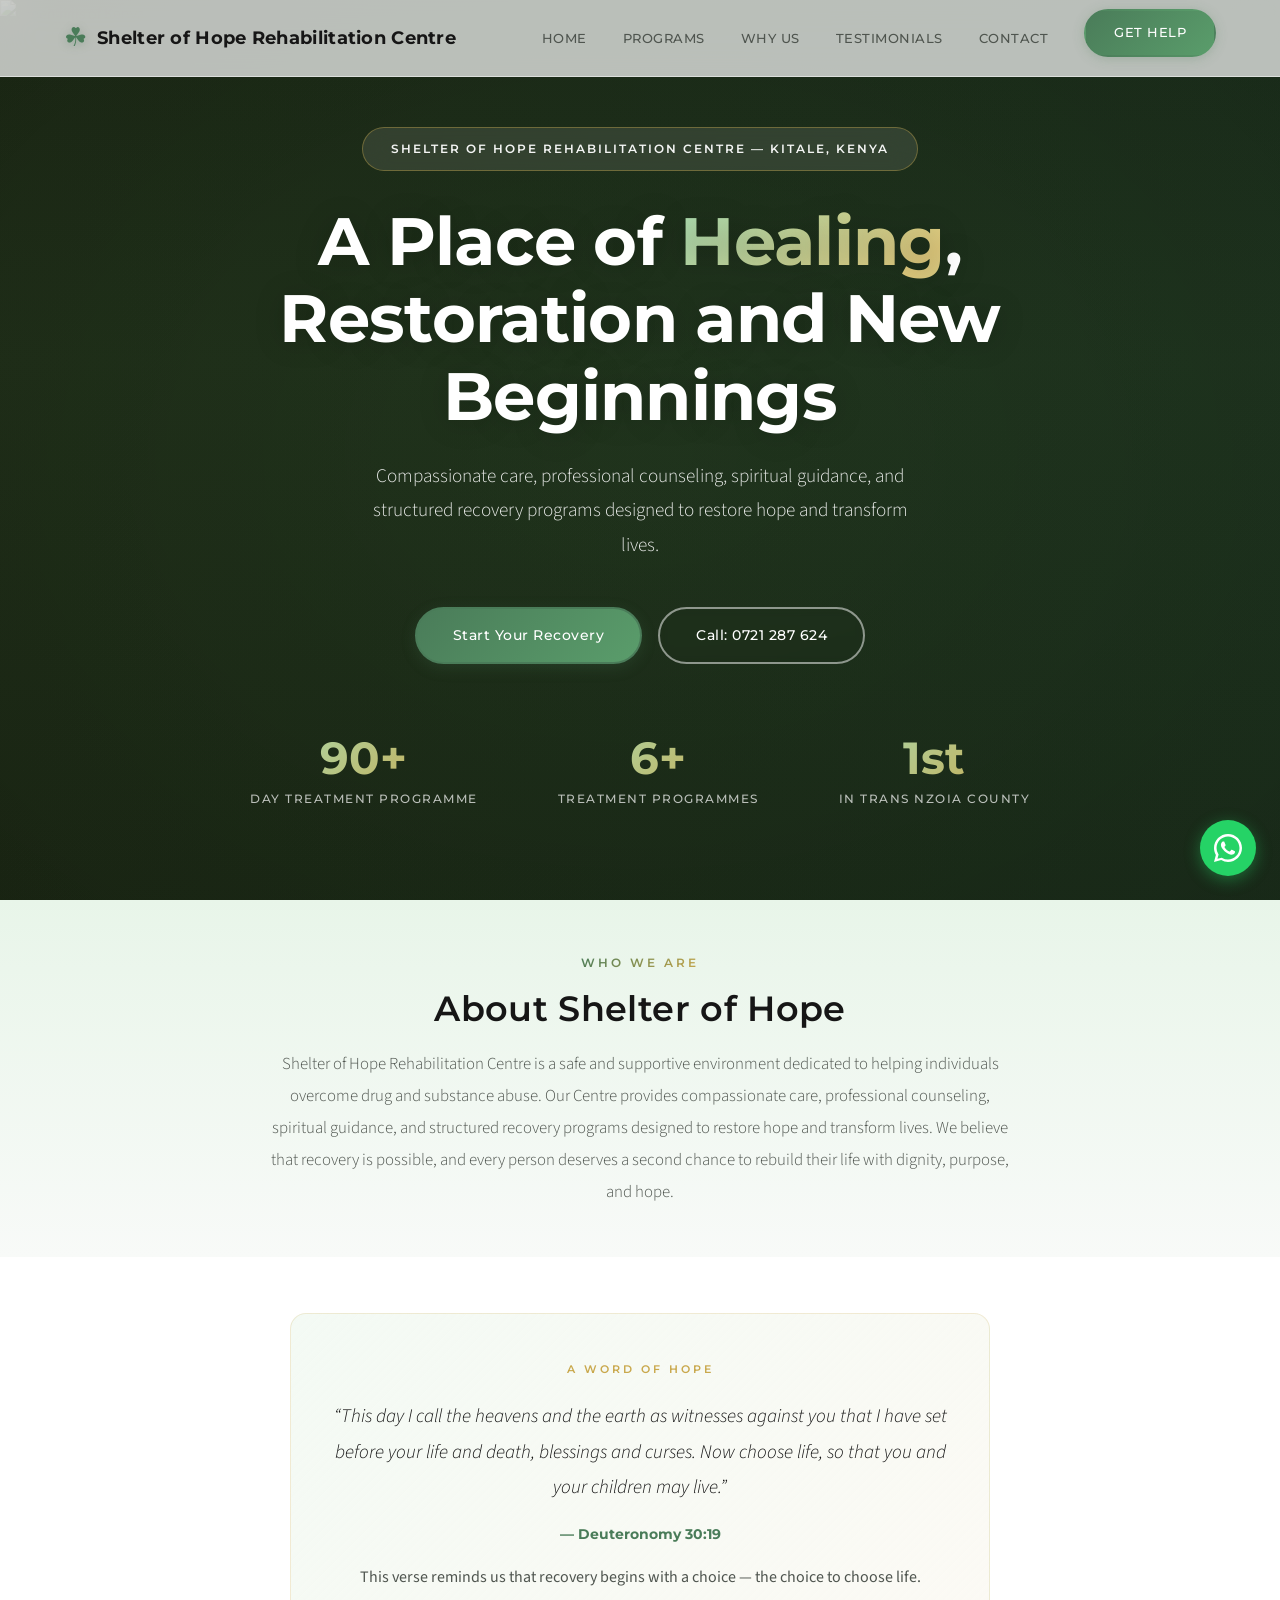
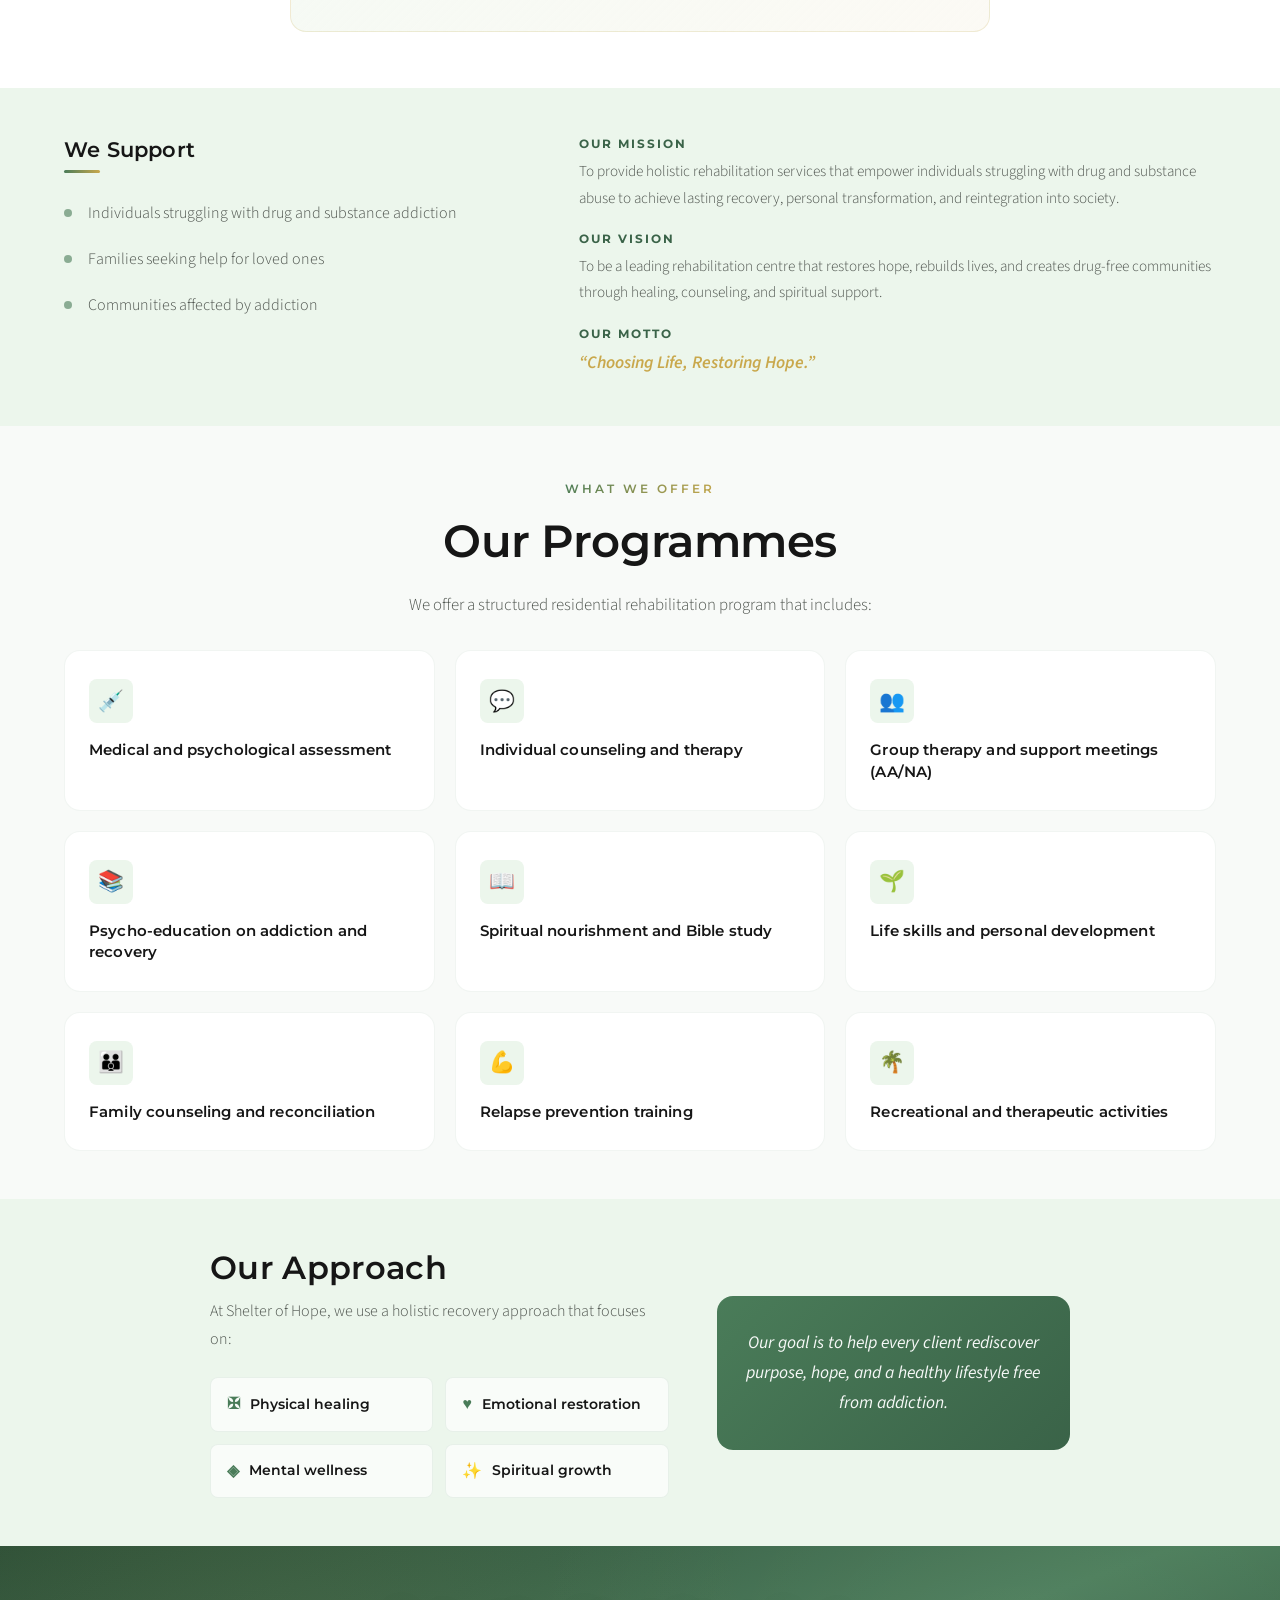
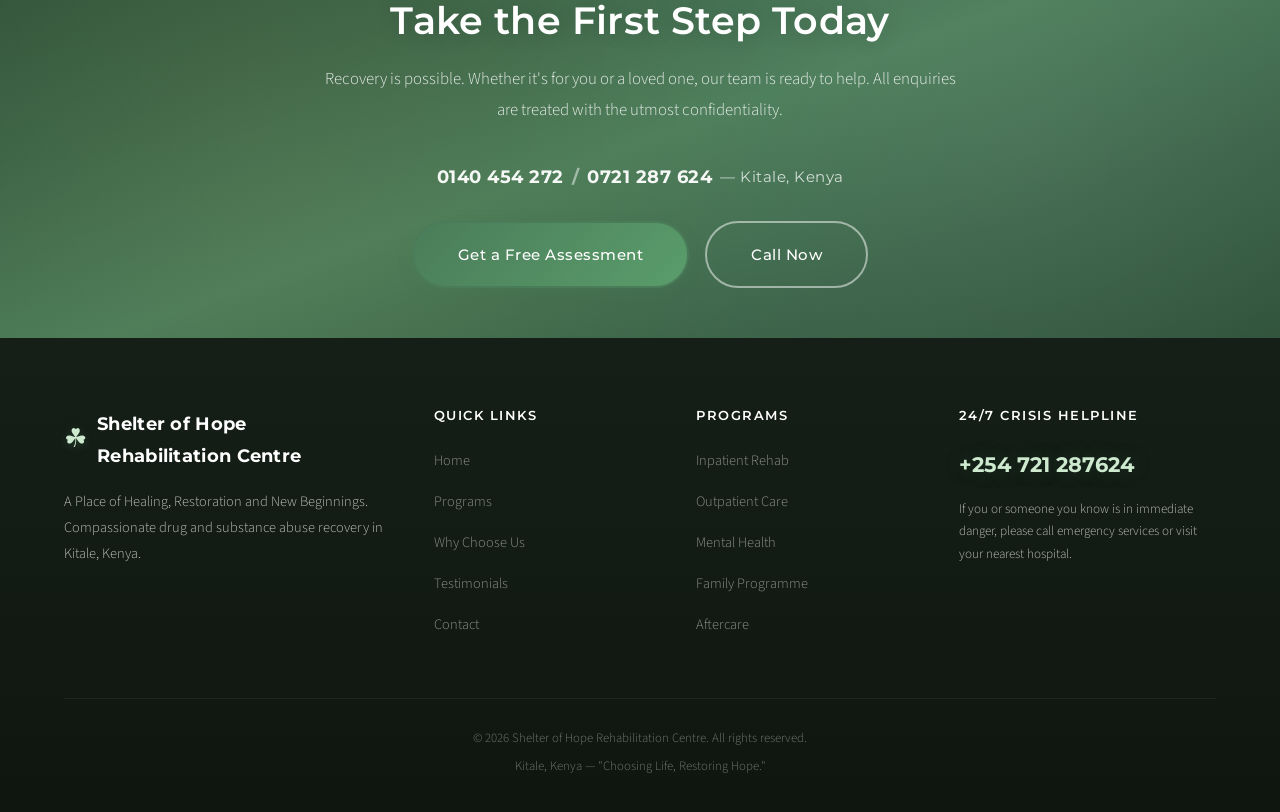
==== index.html @ 7c1eaf36 "Bump asset version to v11" ====
<!DOCTYPE html>
<html lang="en">
<head>
  <meta charset="UTF-8">
  <meta name="viewport" content="width=device-width, initial-scale=1.0">
  <meta http-equiv="Cache-Control" content="no-cache, no-store, must-revalidate">
  <meta http-equiv="Pragma" content="no-cache">
  <meta http-equiv="Expires" content="0">
  <title>Shelter of Hope Rehabilitation Centre | Recovery & Healing in Kenya</title>
  <meta name="description" content="Shelter of Hope Rehabilitation Centre in Kitale, Kenya — A Place of Healing, Restoration and New Beginnings. Compassionate drug and substance abuse recovery.">
  <link rel="preconnect" href="https://fonts.googleapis.com">
  <link rel="preconnect" href="https://fonts.gstatic.com" crossorigin>
  <link href="https://fonts.googleapis.com/css2?family=Montserrat:wght@400;500;600;700&family=Source+Sans+3:wght@300;400;500;600&display=swap" rel="stylesheet">
  <link rel="stylesheet" href="css/style.css?v=11">
</head>
<body>
  <div class="page-transition" id="pageTransition"></div>

  <!-- Navigation -->
  <nav class="navbar" id="navbar">
    <div class="container nav-container">
      <a href="index.html" class="logo">
        <span class="logo-icon">&#9752;</span>
        <span class="logo-text">Shelter of Hope Rehabilitation Centre</span>
      </a>
      <button class="nav-toggle" id="navToggle" aria-label="Toggle navigation">
        <span></span><span></span><span></span>
      </button>
      <ul class="nav-links" id="navLinks">
        <li><a href="index.html" class="active-link">Home</a></li>
        <li><a href="programs.html">Programs</a></li>
        <li><a href="why-us.html">Why Us</a></li>
        <li><a href="testimonials.html">Testimonials</a></li>
        <li><a href="contact.html">Contact</a></li>
        <li><a href="contact.html" class="btn btn-nav">Get Help</a></li>
      </ul>
    </div>
  </nav>

  <!-- Hero Section -->
  <header class="hero" id="home">
    <div class="hero-bg">
      <img src="https://images.unsplash.com/photo-1535756736290-ec9480a7eaf0?w=1920&q=80&auto=format" alt="Green hills of Kenya" class="hero-bg-img">
    </div>
    <div class="hero-overlay"></div>
    <div class="container hero-content">
      <p class="hero-badge">Shelter of Hope Rehabilitation Centre &mdash; Kitale, Kenya</p>
      <h1>A Place of <span class="highlight">Healing</span>, Restoration and New Beginnings</h1>
      <p class="hero-subtitle">Compassionate care, professional counseling, spiritual guidance, and structured recovery programs designed to restore hope and transform lives.</p>
      <div class="hero-buttons">
        <a href="contact.html" class="btn btn-primary">Start Your Recovery</a>
        <a href="tel:+254721287624" class="btn btn-outline">Call: 0721 287 624</a>
      </div>
      <div class="hero-stats">
        <div class="stat">
          <span class="stat-number">90+</span>
          <span class="stat-label">Day Treatment Programme</span>
        </div>
        <div class="stat">
          <span class="stat-number">6+</span>
          <span class="stat-label">Treatment Programmes</span>
        </div>
        <div class="stat">
          <span class="stat-number">1st</span>
          <span class="stat-label">In Trans Nzoia County</span>
        </div>
      </div>
    </div>
  </header>

  <!-- About Section -->
  <section class="section about-section" id="about">
    <div class="container">
      <span class="section-tag">Who We Are</span>
      <h2>About Shelter of Hope</h2>
      <p class="about-text">Shelter of Hope Rehabilitation Centre is a safe and supportive environment dedicated to helping individuals overcome drug and substance abuse. Our Centre provides compassionate care, professional counseling, spiritual guidance, and structured recovery programs designed to restore hope and transform lives. We believe that recovery is possible, and every person deserves a second chance to rebuild their life with dignity, purpose, and hope.</p>
    </div>
  </section>

  <!-- Word of Hope -->
  <section class="section verse-section">
    <div class="container">
      <div class="verse-block">
        <span class="verse-label">A Word of Hope</span>
        <blockquote class="verse-quote">
          &ldquo;This day I call the heavens and the earth as witnesses against you that I have set before your life and death, blessings and curses. Now choose life, so that you and your children may live.&rdquo;
        </blockquote>
        <cite class="verse-cite">&mdash; Deuteronomy 30:19</cite>
        <p class="verse-reflection">This verse reminds us that recovery begins with a choice &mdash; the choice to choose life.</p>
      </div>
    </div>
  </section>

  <!-- We Support + Mission/Vision/Motto -->
  <section class="section values-section">
    <div class="container">
      <div class="values-grid">
        <!-- We Support -->
        <div class="values-col">
          <h3 class="values-heading">We Support</h3>
          <ul class="support-list">
            <li>Individuals struggling with drug and substance addiction</li>
            <li>Families seeking help for loved ones</li>
            <li>Communities affected by addiction</li>
          </ul>
        </div>
        <!-- Mission / Vision / Motto -->
        <div class="values-col">
          <div class="mvm-item">
            <h4 class="mvm-label">Our Mission</h4>
            <p>To provide holistic rehabilitation services that empower individuals struggling with drug and substance abuse to achieve lasting recovery, personal transformation, and reintegration into society.</p>
          </div>
          <div class="mvm-item">
            <h4 class="mvm-label">Our Vision</h4>
            <p>To be a leading rehabilitation centre that restores hope, rebuilds lives, and creates drug-free communities through healing, counseling, and spiritual support.</p>
          </div>
          <div class="mvm-item mvm-motto">
            <h4 class="mvm-label">Our Motto</h4>
            <p>&ldquo;Choosing Life, Restoring Hope.&rdquo;</p>
          </div>
        </div>
      </div>
    </div>
  </section>

  <!-- Our Programmes -->
  <section class="section programmes-section">
    <div class="container">
      <div class="section-header">
        <span class="section-tag">What We Offer</span>
        <h2>Our Programmes</h2>
        <p class="section-intro">We offer a structured residential rehabilitation program that includes:</p>
      </div>
      <div class="prog-grid">
        <div class="prog-card">
          <div class="prog-icon">&#128137;</div>
          <h3>Medical and psychological assessment</h3>
        </div>
        <div class="prog-card">
          <div class="prog-icon">&#128172;</div>
          <h3>Individual counseling and therapy</h3>
        </div>
        <div class="prog-card">
          <div class="prog-icon">&#128101;</div>
          <h3>Group therapy and support meetings (AA/NA)</h3>
        </div>
        <div class="prog-card">
          <div class="prog-icon">&#128218;</div>
          <h3>Psycho-education on addiction and recovery</h3>
        </div>
        <div class="prog-card">
          <div class="prog-icon">&#128214;</div>
          <h3>Spiritual nourishment and Bible study</h3>
        </div>
        <div class="prog-card">
          <div class="prog-icon">&#127793;</div>
          <h3>Life skills and personal development</h3>
        </div>
        <div class="prog-card">
          <div class="prog-icon">&#128106;</div>
          <h3>Family counseling and reconciliation</h3>
        </div>
        <div class="prog-card">
          <div class="prog-icon">&#128170;</div>
          <h3>Relapse prevention training</h3>
        </div>
        <div class="prog-card">
          <div class="prog-icon">&#127796;</div>
          <h3>Recreational and therapeutic activities</h3>
        </div>
      </div>
    </div>
  </section>

  <!-- Our Approach -->
  <section class="section approach-section">
    <div class="container">
      <div class="approach-inner">
        <div class="approach-text">
          <h2>Our Approach</h2>
          <p class="approach-intro">At Shelter of Hope, we use a holistic recovery approach that focuses on:</p>
          <div class="approach-pillars">
            <div class="pillar"><span class="pillar-icon">&#10016;</span> Physical healing</div>
            <div class="pillar"><span class="pillar-icon">&#9829;</span> Emotional restoration</div>
            <div class="pillar"><span class="pillar-icon">&#9672;</span> Mental wellness</div>
            <div class="pillar"><span class="pillar-icon">&#10024;</span> Spiritual growth</div>
          </div>
        </div>
        <div class="approach-goal">
          <p>Our goal is to help every client rediscover purpose, hope, and a healthy lifestyle free from addiction.</p>
        </div>
      </div>
    </div>
  </section>

  <!-- CTA / Contact Section -->
  <section class="section cta-section">
    <div class="container">
      <div class="cta-content">
        <h2>Take the First Step Today</h2>
        <p>Recovery is possible. Whether it's for you or a loved one, our team is ready to help. All enquiries are treated with the utmost confidentiality.</p>
        <div class="cta-contact-line">
          <span>0140 454 272</span>
          <span class="cta-divider">/</span>
          <span>0721 287 624</span>
          <span class="cta-location">&mdash; Kitale, Kenya</span>
        </div>
        <div class="cta-buttons">
          <a href="contact.html" class="btn btn-primary btn-lg">Get a Free Assessment</a>
          <a href="tel:+254721287624" class="btn btn-outline btn-lg">Call Now</a>
        </div>
      </div>
    </div>
  </section>

  <!-- Footer -->
  <footer class="footer">
    <div class="container">
      <div class="footer-grid">
        <div class="footer-about">
          <a href="index.html" class="logo">
            <span class="logo-icon">&#9752;</span>
            <span class="logo-text">Shelter of Hope Rehabilitation Centre</span>
          </a>
          <p>A Place of Healing, Restoration and New Beginnings. Compassionate drug and substance abuse recovery in Kitale, Kenya.</p>
        </div>
        <div class="footer-links">
          <h4>Quick Links</h4>
          <ul>
            <li><a href="index.html">Home</a></li>
            <li><a href="programs.html">Programs</a></li>
            <li><a href="why-us.html">Why Choose Us</a></li>
            <li><a href="testimonials.html">Testimonials</a></li>
            <li><a href="contact.html">Contact</a></li>
          </ul>
        </div>
        <div class="footer-links">
          <h4>Programs</h4>
          <ul>
            <li><a href="programs.html">Inpatient Rehab</a></li>
            <li><a href="programs.html">Outpatient Care</a></li>
            <li><a href="programs.html">Mental Health</a></li>
            <li><a href="programs.html">Family Programme</a></li>
            <li><a href="programs.html">Aftercare</a></li>
          </ul>
        </div>
        <div class="footer-emergency">
          <h4>24/7 Crisis Helpline</h4>
          <a href="tel:+254721287624" class="emergency-number">+254 721 287624</a>
          <p>If you or someone you know is in immediate danger, please call emergency services or visit your nearest hospital.</p>
        </div>
      </div>
      <div class="footer-bottom">
        <p>&copy; 2026 Shelter of Hope Rehabilitation Centre. All rights reserved.</p>
        <p>Kitale, Kenya &mdash; "Choosing Life, Restoring Hope."</p>
      </div>
    </div>
  </footer>

  <!-- WhatsApp Float Button -->
  <a href="https://wa.me/254721287624?text=Hello%2C%20I%27d%20like%20to%20enquire%20about%20Shelter%20of%20Hope%20Rehabilitation%20Centre." class="whatsapp-float" target="_blank" rel="noopener noreferrer" aria-label="Chat on WhatsApp">
    <svg xmlns="http://www.w3.org/2000/svg" viewBox="0 0 32 32"><path d="M16.004 0C7.164 0 .004 7.16.004 16c0 2.822.736 5.563 2.137 7.988L.012 32l8.224-2.156A15.922 15.922 0 0 0 16.004 32C24.844 32 32 24.84 32 16S24.844 0 16.004 0zm0 29.116a13.06 13.06 0 0 1-6.652-1.82l-.476-.284-4.94 1.296 1.32-4.82-.312-.496A13.04 13.04 0 0 1 2.89 16c0-7.232 5.884-13.116 13.116-13.116S29.12 8.768 29.12 16s-5.884 13.116-13.116 13.116zm7.192-9.82c-.396-.2-2.34-1.156-2.704-1.288-.364-.132-.628-.2-.892.2s-1.024 1.288-1.256 1.552c-.232.264-.46.296-.856.1-.396-.2-1.672-.616-3.184-1.964-1.176-1.048-1.972-2.344-2.2-2.74-.232-.396-.024-.608.172-.808.18-.18.396-.464.596-.696.2-.232.264-.396.396-.66.132-.264.068-.496-.032-.696-.1-.2-.892-2.148-1.22-2.94-.324-.776-.648-.672-.892-.684l-.76-.012c-.264 0-.692.1-1.056.496-.364.396-1.388 1.356-1.388 3.304s1.42 3.832 1.62 4.096c.2.264 2.796 4.268 6.776 5.984.948.408 1.688.652 2.264.836.952.3 1.816.26 2.5.156.764-.112 2.34-.956 2.672-1.88.332-.924.332-1.716.232-1.88-.1-.164-.364-.264-.76-.46z"/></svg>
  </a>

  <!-- Mobile Bottom Nav -->
  <nav class="mobile-bottom-nav" id="mobileNav">
    <a href="index.html" class="mobile-nav-item active">
      <span class="mobile-nav-icon">&#9752;</span>
      <span class="mobile-nav-label">Home</span>
    </a>
    <a href="programs.html" class="mobile-nav-item">
      <span class="mobile-nav-icon">&#9874;</span>
      <span class="mobile-nav-label">Programs</span>
    </a>
    <a href="why-us.html" class="mobile-nav-item">
      <span class="mobile-nav-icon">&#10003;</span>
      <span class="mobile-nav-label">Why Us</span>
    </a>
    <a href="testimonials.html" class="mobile-nav-item">
      <span class="mobile-nav-icon">&#10077;</span>
      <span class="mobile-nav-label">Reviews</span>
    </a>
    <a href="contact.html" class="mobile-nav-item">
      <span class="mobile-nav-icon">&#9993;</span>
      <span class="mobile-nav-label">Contact</span>
    </a>
  </nav>

  <script src="js/main.js?v=11"></script>
  <script>
    if ('serviceWorker' in navigator) {
      navigator.serviceWorker.getRegistrations().then(function(regs) {
        regs.forEach(function(r) { r.unregister(); });
      });
    }
  </script>
</body>
</html>
---- css/style.css ----
/* ===== CSS Variables ===== */
:root {
  --primary: #4a7c59;
  --primary-dark: #3a6348;
  --primary-light: #e8f5e9;
  --primary-muted: #cdeacf;
  --accent: #6a7a6c;
  --gold: #c9a84c;
  --gold-light: #e2cc7e;
  --text: #161616;
  --text-secondary: #4f554f;
  --text-muted: #6a7a6c;
  --bg: #ffffff;
  --bg-sage: #ecf6ec;
  --bg-cream: #f8faf8;
  --white: #ffffff;
  --shadow: 0 4px 24px rgba(0, 0, 0, 0.06);
  --shadow-hover: 0 12px 40px rgba(74, 124, 89, 0.18);
  --shadow-glow: 0 0 30px rgba(74, 124, 89, 0.25);
  --radius: 16px;
  --radius-sm: 8px;
  --radius-pill: 50px;
  --transition: 0.3s ease;
  --glass-bg: rgba(255, 255, 255, 0.6);
  --glass-border: rgba(255, 255, 255, 0.35);
  --glass-bg-dark: rgba(255, 255, 255, 0.08);
  --glass-border-dark: rgba(255, 255, 255, 0.15);
}

/* ===== Reset & Base ===== */
*,
*::before,
*::after {
  margin: 0;
  padding: 0;
  box-sizing: border-box;
}

html {
  scroll-behavior: smooth;
  scroll-padding-top: 80px;
}

body {
  font-family: 'Source Sans 3', 'Source Sans Pro', -apple-system, BlinkMacSystemFont, sans-serif;
  font-size: 16px;
  line-height: 1.8;
  color: var(--text);
  background-color: var(--bg);
  -webkit-font-smoothing: antialiased;
  font-weight: 300;
}

h1, h2, h3, h4, h5, h6 {
  font-family: 'Montserrat', sans-serif;
  line-height: 1.3;
  color: var(--text);
  font-weight: 600;
  letter-spacing: 0.01em;
}

a {
  color: var(--primary);
  text-decoration: none;
  transition: color var(--transition);
}

a:hover {
  color: var(--primary-dark);
}

img {
  max-width: 100%;
  display: block;
}

ul {
  list-style: none;
}

.container {
  max-width: 1200px;
  margin: 0 auto;
  padding: 0 24px;
}

/* ===== Keyframes ===== */
@keyframes heroGradientShift {
  0% { background-position: 0% 50%; }
  50% { background-position: 100% 50%; }
  100% { background-position: 0% 50%; }
}

@keyframes badgeGlow {
  0%, 100% { box-shadow: 0 0 15px rgba(201, 168, 76, 0.2), 0 0 30px rgba(74, 124, 89, 0.1); }
  50% { box-shadow: 0 0 25px rgba(201, 168, 76, 0.4), 0 0 50px rgba(74, 124, 89, 0.2); }
}

@keyframes shimmer {
  0% { background-position: -200% center; }
  100% { background-position: 200% center; }
}

@keyframes gradientText {
  0% { background-position: 0% 50%; }
  50% { background-position: 100% 50%; }
  100% { background-position: 0% 50%; }
}

@keyframes ctaShimmer {
  0% { left: -100%; }
  50%, 100% { left: 100%; }
}

/* ===== Buttons ===== */
.btn {
  display: inline-block;
  padding: 14px 36px;
  border-radius: var(--radius-pill);
  font-family: 'Montserrat', sans-serif;
  font-size: 0.9rem;
  font-weight: 500;
  cursor: pointer;
  transition: all 0.4s cubic-bezier(0.25, 0.46, 0.45, 0.94);
  border: 2px solid transparent;
  text-align: center;
  letter-spacing: 0.5px;
  position: relative;
  overflow: hidden;
}

.btn-primary {
  background: linear-gradient(135deg, var(--primary), #5a9d6b);
  color: var(--white);
  border-color: var(--primary);
  box-shadow: 0 4px 15px rgba(74, 124, 89, 0.2);
}

.btn-primary:hover {
  background: linear-gradient(135deg, var(--primary-dark), var(--primary));
  border-color: var(--primary-dark);
  color: var(--white);
  transform: translateY(-3px);
  box-shadow: 0 8px 30px rgba(74, 124, 89, 0.4), 0 0 20px rgba(74, 124, 89, 0.2);
}

.btn-soft {
  background: rgba(205, 234, 207, 0.6);
  color: var(--primary-dark);
  border-color: rgba(205, 234, 207, 0.8);
  backdrop-filter: blur(8px);
}

.btn-soft:hover {
  background: linear-gradient(135deg, var(--primary), #5a9d6b);
  color: var(--white);
  border-color: var(--primary);
  transform: translateY(-3px);
  box-shadow: 0 8px 30px rgba(74, 124, 89, 0.3);
}

.btn-outline {
  background: transparent;
  color: var(--white);
  border-color: rgba(255, 255, 255, 0.5);
  backdrop-filter: blur(4px);
}

.btn-outline:hover {
  background: var(--white);
  color: var(--primary);
  border-color: var(--white);
  transform: translateY(-3px);
  box-shadow: 0 8px 30px rgba(255, 255, 255, 0.2);
}

.btn-outline-dark {
  background: transparent;
  color: var(--primary);
  border-color: var(--primary);
}

.btn-outline-dark:hover {
  background: linear-gradient(135deg, var(--primary), #5a9d6b);
  color: var(--white);
  transform: translateY(-3px);
  box-shadow: 0 8px 30px rgba(74, 124, 89, 0.3);
}

.btn-lg {
  padding: 18px 44px;
  font-size: 0.95rem;
}

.btn-block {
  display: block;
  width: 100%;
}

.btn-nav {
  padding: 10px 28px;
  background: linear-gradient(135deg, var(--primary), #5a9d6b);
  color: var(--white) !important;
  border-radius: var(--radius-pill);
  box-shadow: 0 2px 12px rgba(74, 124, 89, 0.25);
}

.btn-nav:hover {
  background: linear-gradient(135deg, var(--primary-dark), var(--primary));
  color: var(--white) !important;
  transform: translateY(-2px);
  box-shadow: 0 6px 20px rgba(74, 124, 89, 0.35);
}

.btn-install {
  padding: 10px 28px;
  background: linear-gradient(135deg, var(--gold, #c9a84c), #d4b85c);
  color: var(--white) !important;
  border-radius: var(--radius-pill);
  box-shadow: 0 2px 12px rgba(201, 168, 76, 0.3);
  font-weight: 600;
  font-size: 0.85rem;
  cursor: pointer;
}

.btn-install:hover {
  background: linear-gradient(135deg, #d4b85c, var(--gold, #c9a84c));
  color: var(--white) !important;
  transform: translateY(-2px);
  box-shadow: 0 4px 16px rgba(201, 168, 76, 0.4);
}

/* ===== Navigation ===== */
.navbar {
  position: fixed;
  top: 0;
  left: 0;
  right: 0;
  z-index: 1000;
  background: rgba(255, 255, 255, 0.7);
  backdrop-filter: blur(20px);
  -webkit-backdrop-filter: blur(20px);
  border-bottom: 1px solid rgba(255, 255, 255, 0.5);
  transition: all var(--transition);
}

.navbar.scrolled {
  background: rgba(255, 255, 255, 0.85);
  box-shadow: 0 4px 30px rgba(0, 0, 0, 0.08);
  border-bottom: 1px solid rgba(74, 124, 89, 0.1);
}

.nav-container {
  display: flex;
  align-items: center;
  justify-content: space-between;
  height: 76px;
}

.logo {
  display: flex;
  align-items: center;
  gap: 10px;
  text-decoration: none;
}

.logo-icon {
  font-size: 1.6rem;
  color: var(--primary);
  filter: drop-shadow(0 2px 4px rgba(74, 124, 89, 0.3));
}

.logo-text {
  font-family: 'Montserrat', sans-serif;
  font-size: 1.1rem;
  font-weight: 700;
  color: var(--text);
  letter-spacing: 0.3px;
}

.nav-links {
  display: flex;
  align-items: center;
  gap: 36px;
}

.nav-links a {
  color: var(--text-secondary);
  font-family: 'Montserrat', sans-serif;
  font-size: 0.82rem;
  font-weight: 500;
  letter-spacing: 0.5px;
  text-transform: uppercase;
  transition: color var(--transition);
  position: relative;
}

.nav-links a::after {
  content: '';
  position: absolute;
  bottom: -4px;
  left: 0;
  width: 0;
  height: 2px;
  background: linear-gradient(90deg, var(--primary), var(--gold));
  transition: width 0.3s ease;
  border-radius: 1px;
}

.nav-links a:hover::after {
  width: 100%;
}

.nav-links a:hover {
  color: var(--primary);
}

.nav-toggle {
  display: none;
  flex-direction: column;
  gap: 5px;
  background: none;
  border: none;
  cursor: pointer;
  padding: 5px;
}

.nav-toggle span {
  display: block;
  width: 24px;
  height: 2px;
  background: var(--text);
  transition: all var(--transition);
  border-radius: 2px;
}

/* ===== Hero ===== */
.hero {
  position: relative;
  min-height: 100vh;
  display: flex;
  align-items: center;
  overflow: hidden;
  background: #1a2e1a;
}

.hero-bg {
  position: absolute;
  inset: 0;
  z-index: 0;
}

.hero-bg-img {
  width: 100%;
  height: 100%;
  object-fit: cover;
  object-position: center 40%;
}

.hero::before {
  content: '';
  position: absolute;
  inset: 0;
  z-index: 1;
  background: linear-gradient(
    180deg,
    rgba(15, 30, 15, 0.6) 0%,
    rgba(20, 40, 20, 0.35) 40%,
    rgba(15, 30, 15, 0.65) 100%
  );
}

.hero::after {
  content: '';
  position: absolute;
  inset: 0;
  z-index: 1;
  background: linear-gradient(
    270deg,
    rgba(74, 124, 89, 0.15),
    rgba(201, 168, 76, 0.08),
    rgba(74, 124, 89, 0.15),
    rgba(201, 168, 76, 0.05)
  );
  background-size: 400% 400%;
  animation: heroGradientShift 12s ease infinite;
}

.hero-overlay {
  position: absolute;
  inset: 0;
  z-index: 1;
  background:
    radial-gradient(ellipse at 50% 50%, rgba(0, 0, 0, 0) 0%, rgba(0, 0, 0, 0.2) 100%);
}

.hero-content {
  position: relative;
  z-index: 2;
  text-align: center;
  padding: 100px 0 60px;
}

.hero-badge {
  display: inline-block;
  background: rgba(255, 255, 255, 0.1);
  border: 1px solid rgba(201, 168, 76, 0.4);
  color: rgba(255, 255, 255, 0.95);
  padding: 10px 28px;
  border-radius: var(--radius-pill);
  font-family: 'Montserrat', sans-serif;
  font-size: 0.75rem;
  font-weight: 600;
  text-transform: uppercase;
  letter-spacing: 2px;
  margin-bottom: 32px;
  backdrop-filter: blur(12px);
  -webkit-backdrop-filter: blur(12px);
  animation: badgeGlow 3s ease-in-out infinite;
}

.hero h1 {
  font-size: clamp(2.8rem, 5.5vw, 4.2rem);
  color: var(--white);
  margin-bottom: 24px;
  max-width: 780px;
  margin-left: auto;
  margin-right: auto;
  font-weight: 700;
  letter-spacing: -0.01em;
  line-height: 1.15;
  text-shadow: 0 2px 30px rgba(0, 0, 0, 0.2);
}

.highlight {
  background: linear-gradient(135deg, #a8dbb0, var(--gold-light), #a8dbb0);
  background-size: 200% auto;
  -webkit-background-clip: text;
  -webkit-text-fill-color: transparent;
  background-clip: text;
  animation: gradientText 4s ease infinite;
  position: relative;
}

.hero-subtitle {
  font-size: clamp(1.05rem, 2vw, 1.2rem);
  color: rgba(255, 255, 255, 0.88);
  max-width: 560px;
  margin: 0 auto 44px;
  font-weight: 300;
  line-height: 1.8;
}

.hero-buttons {
  display: flex;
  gap: 16px;
  justify-content: center;
  flex-wrap: wrap;
  margin-bottom: 70px;
}

.hero-buttons .btn-outline {
  color: var(--white);
  border-color: rgba(255, 255, 255, 0.5);
}

.hero-buttons .btn-outline:hover {
  background: var(--white);
  color: var(--primary-dark);
  border-color: var(--white);
}

.hero-stats {
  display: flex;
  justify-content: center;
  gap: 80px;
  flex-wrap: wrap;
}

.stat {
  text-align: center;
}

.stat-number {
  display: block;
  font-family: 'Montserrat', sans-serif;
  font-size: 2.8rem;
  font-weight: 700;
  background: linear-gradient(135deg, #a8dbb0 0%, var(--gold) 100%);
  -webkit-background-clip: text;
  -webkit-text-fill-color: transparent;
  background-clip: text;
  line-height: 1.1;
}

.stat-label {
  font-size: 0.78rem;
  color: rgba(255, 255, 255, 0.7);
  text-transform: uppercase;
  letter-spacing: 1.5px;
  font-family: 'Montserrat', sans-serif;
  font-weight: 500;
  margin-top: 6px;
}

/* ===== Page Hero (inner pages) ===== */
.page-hero {
  padding: 100px 0 40px;
  background: linear-gradient(180deg, var(--bg-sage) 0%, var(--bg) 100%);
  text-align: center;
}

.page-hero h1 {
  font-size: clamp(2rem, 4vw, 3rem);
  margin-bottom: 16px;
}

.page-hero .section-tag {
  margin-bottom: 12px;
}

.page-hero .section-intro {
  max-width: 600px;
  margin: 0 auto;
}

/* ===== Active Nav Link ===== */
.nav-links .active-link {
  color: var(--primary) !important;
}

/* ===== Sections ===== */
.section {
  padding: 48px 0;
}

.section-header {
  text-align: center;
  margin-bottom: 30px;
}

.section-tag {
  display: inline-block;
  font-family: 'Montserrat', sans-serif;
  font-size: 0.72rem;
  font-weight: 600;
  text-transform: uppercase;
  letter-spacing: 3px;
  background: linear-gradient(135deg, var(--primary), var(--gold));
  -webkit-background-clip: text;
  -webkit-text-fill-color: transparent;
  background-clip: text;
  margin-bottom: 12px;
}

.section-header h2 {
  font-size: clamp(2rem, 3.5vw, 2.8rem);
  margin-bottom: 20px;
  letter-spacing: -0.01em;
}

.section-intro {
  font-size: 1.05rem;
  color: var(--text-secondary);
  max-width: 620px;
  margin: 0 auto;
  font-weight: 300;
  line-height: 1.8;
}

/* ===== About Section ===== */
.about-section {
  background: linear-gradient(180deg, #e8f5e9 0%, #f8faf8 100%);
  text-align: center;
}

.about-section h2 {
  font-size: clamp(1.6rem, 3vw, 2.2rem);
  margin-bottom: 18px;
  color: var(--text);
}

.about-text {
  max-width: 740px;
  margin: 0 auto;
  font-size: 1.05rem;
  color: var(--text-secondary);
  line-height: 1.9;
  font-weight: 300;
}

/* ===== Verse Section ===== */
.verse-section {
  background: var(--bg);
  padding: 56px 0;
}

.verse-block {
  max-width: 700px;
  margin: 0 auto;
  text-align: center;
  position: relative;
  padding: 40px 36px;
  background: linear-gradient(135deg, rgba(232, 245, 233, 0.5), rgba(201, 168, 76, 0.06));
  border-radius: var(--radius);
  border: 1px solid rgba(201, 168, 76, 0.2);
}

.verse-label {
  display: inline-block;
  font-family: 'Montserrat', sans-serif;
  font-size: 0.7rem;
  font-weight: 600;
  text-transform: uppercase;
  letter-spacing: 3px;
  color: var(--gold);
  margin-bottom: 20px;
}

.verse-quote {
  font-size: 1.2rem;
  font-style: italic;
  line-height: 1.85;
  color: var(--text);
  margin: 0;
  font-weight: 300;
}

.verse-cite {
  display: block;
  margin-top: 16px;
  font-family: 'Montserrat', sans-serif;
  font-size: 0.85rem;
  font-style: normal;
  font-weight: 700;
  color: var(--primary);
}

.verse-reflection {
  margin-top: 18px;
  font-size: 1rem;
  color: var(--text-secondary);
  font-weight: 400;
  line-height: 1.7;
}

/* ===== Values Section (We Support + Mission/Vision/Motto) ===== */
.values-section {
  background: var(--bg-sage);
  padding: 48px 0;
}

.values-grid {
  display: grid;
  grid-template-columns: 1fr 1.4fr;
  gap: 60px;
  align-items: start;
}

.values-heading {
  font-size: 1.3rem;
  margin-bottom: 18px;
  color: var(--text);
  position: relative;
  padding-bottom: 10px;
}

.values-heading::after {
  content: '';
  position: absolute;
  bottom: 0;
  left: 0;
  width: 36px;
  height: 3px;
  background: linear-gradient(90deg, var(--primary), var(--gold));
  border-radius: 2px;
}

.support-list {
  list-style: none;
  padding: 0;
}

.support-list li {
  padding: 10px 0 10px 24px;
  position: relative;
  font-size: 1rem;
  color: var(--text-secondary);
  line-height: 1.6;
}

.support-list li::before {
  content: '';
  position: absolute;
  left: 0;
  top: 18px;
  width: 8px;
  height: 8px;
  border-radius: 50%;
  background: var(--primary);
  opacity: 0.6;
}

.mvm-item {
  margin-bottom: 20px;
}

.mvm-item:last-child {
  margin-bottom: 0;
}

.mvm-label {
  font-family: 'Montserrat', sans-serif;
  font-size: 0.75rem;
  font-weight: 700;
  text-transform: uppercase;
  letter-spacing: 2px;
  color: var(--primary-dark);
  margin-bottom: 6px;
}

.mvm-item p {
  color: var(--text-secondary);
  line-height: 1.75;
  font-size: 0.95rem;
}

.mvm-motto p {
  font-size: 1.1rem;
  font-weight: 600;
  color: var(--gold);
  font-style: italic;
}

/* ===== Programmes Section ===== */
.programmes-section {
  background: var(--bg-cream);
  padding: 48px 0;
}

.prog-grid {
  display: grid;
  grid-template-columns: repeat(3, 1fr);
  gap: 20px;
}

.prog-card {
  background: var(--white);
  border-radius: var(--radius);
  padding: 28px 24px;
  border: 1px solid rgba(74, 124, 89, 0.08);
  transition: box-shadow var(--transition), transform var(--transition);
}

.prog-card:hover {
  box-shadow: var(--shadow-hover);
  transform: translateY(-2px);
}

.prog-icon {
  width: 44px;
  height: 44px;
  display: flex;
  align-items: center;
  justify-content: center;
  background: var(--bg-sage);
  border-radius: var(--radius-sm);
  font-size: 1.3rem;
  margin-bottom: 16px;
}

.prog-card h3 {
  font-family: 'Montserrat', sans-serif;
  font-size: 0.95rem;
  font-weight: 600;
  color: var(--text);
  line-height: 1.4;
}

/* ===== Approach Section ===== */
.approach-section {
  background: var(--bg-sage);
  padding: 48px 0;
}

.approach-inner {
  display: grid;
  grid-template-columns: 1.3fr 1fr;
  gap: 48px;
  align-items: center;
  max-width: 860px;
  margin: 0 auto;
}

.approach-section h2 {
  font-size: clamp(1.6rem, 3vw, 2rem);
  margin-bottom: 10px;
}

.approach-intro {
  color: var(--text-secondary);
  font-size: 1rem;
  margin-bottom: 24px;
  font-weight: 300;
  line-height: 1.7;
}

.approach-pillars {
  display: grid;
  grid-template-columns: 1fr 1fr;
  gap: 12px;
}

.pillar {
  display: flex;
  align-items: center;
  gap: 10px;
  font-family: 'Montserrat', sans-serif;
  font-size: 0.88rem;
  font-weight: 600;
  color: var(--text);
  padding: 12px 16px;
  background: rgba(255, 255, 255, 0.7);
  border-radius: var(--radius-sm);
  border: 1px solid rgba(74, 124, 89, 0.1);
}

.pillar-icon {
  color: var(--primary);
  font-size: 1rem;
  flex-shrink: 0;
}

.approach-goal {
  background: linear-gradient(135deg, var(--primary), var(--primary-dark));
  border-radius: var(--radius);
  padding: 32px 28px;
  text-align: center;
}

.approach-goal p {
  color: rgba(255, 255, 255, 0.95);
  font-size: 1.1rem;
  font-weight: 400;
  line-height: 1.7;
  font-style: italic;
}

/* ===== CTA Contact Line ===== */
.cta-contact-line {
  display: flex;
  align-items: center;
  justify-content: center;
  gap: 8px;
  flex-wrap: wrap;
  margin-bottom: 28px;
  font-family: 'Montserrat', sans-serif;
  font-size: 1.1rem;
  font-weight: 700;
  color: rgba(255, 255, 255, 0.95);
  letter-spacing: 0.5px;
}

.cta-divider {
  opacity: 0.5;
}

.cta-location {
  font-weight: 400;
  font-size: 0.95rem;
  opacity: 0.8;
}

/* ===== Image Banner ===== */
.image-banner {
  display: grid;
  grid-template-columns: repeat(3, 1fr);
  gap: 20px;
  margin-bottom: 50px;
}

.image-banner-item {
  position: relative;
  border-radius: var(--radius);
  overflow: hidden;
  aspect-ratio: 4 / 3;
}

.image-banner-item img {
  width: 100%;
  height: 100%;
  object-fit: cover;
  transition: transform 0.6s ease;
}

.image-banner-item:hover img {
  transform: scale(1.05);
}

.image-banner-item:hover {
  box-shadow: 0 8px 30px rgba(74, 124, 89, 0.25);
}

.image-caption {
  position: absolute;
  bottom: 0;
  left: 0;
  right: 0;
  padding: 24px 20px 16px;
  background: linear-gradient(transparent, rgba(0, 0, 0, 0.5));
  color: var(--white);
  font-family: 'Montserrat', sans-serif;
  font-size: 0.8rem;
  font-weight: 600;
  letter-spacing: 0.5px;
}

/* ===== Nature Strip ===== */
.nature-strip {
  overflow: hidden;
}

.nature-strip-inner {
  display: grid;
  grid-template-columns: repeat(4, 1fr);
}

.nature-strip-inner img {
  width: 100%;
  height: 280px;
  object-fit: cover;
  transition: transform 0.6s ease, box-shadow 0.4s ease;
  display: block;
}

.nature-strip-inner img:hover {
  transform: scale(1.05);
  box-shadow: 0 0 30px rgba(74, 124, 89, 0.3);
}

/* ===== About (legacy — kept for inner pages if needed) ===== */
.about-legacy {
  background: linear-gradient(180deg, #e8f5e9 0%, #f0f7f0 50%, #f8faf8 100%);
}

.about-grid {
  display: grid;
  grid-template-columns: repeat(3, 1fr);
  gap: 32px;
}

.about-card {
  background: rgba(255, 255, 255, 0.6);
  backdrop-filter: blur(16px);
  -webkit-backdrop-filter: blur(16px);
  padding: 48px 36px;
  border-radius: var(--radius);
  box-shadow: var(--shadow);
  text-align: center;
  transition: all 0.4s cubic-bezier(0.25, 0.46, 0.45, 0.94);
  border: 1px solid rgba(255, 255, 255, 0.5);
}

.about-card:hover {
  transform: translateY(-8px) scale(1.03);
  box-shadow: 0 16px 48px rgba(74, 124, 89, 0.15), 0 0 20px rgba(74, 124, 89, 0.08);
  border-color: rgba(74, 124, 89, 0.2);
}

.about-icon {
  width: 72px;
  height: 72px;
  border-radius: 50%;
  background: linear-gradient(135deg, rgba(74, 124, 89, 0.1), rgba(201, 168, 76, 0.08));
  display: flex;
  align-items: center;
  justify-content: center;
  margin: 0 auto 24px;
  font-size: 1.8rem;
  border: 1px solid rgba(74, 124, 89, 0.12);
}

.about-card h3 {
  font-size: 1.2rem;
  margin-bottom: 14px;
  letter-spacing: 0.5px;
}

.about-card p {
  color: var(--text-secondary);
  font-size: 0.93rem;
  line-height: 1.8;
}

/* ===== Programs ===== */
.programs {
  background: linear-gradient(180deg, var(--bg) 0%, #f8faf8 100%);
}

.programs-grid {
  display: grid;
  grid-template-columns: repeat(3, 1fr);
  gap: 28px;
}

.program-card {
  background: rgba(255, 255, 255, 0.65);
  backdrop-filter: blur(16px);
  -webkit-backdrop-filter: blur(16px);
  padding: 40px 32px;
  border-radius: var(--radius);
  box-shadow: var(--shadow);
  border: 1px solid rgba(255, 255, 255, 0.5);
  transition: all 0.4s cubic-bezier(0.25, 0.46, 0.45, 0.94);
  position: relative;
  overflow: hidden;
}

.program-card::before {
  content: '';
  position: absolute;
  top: 0;
  left: 0;
  right: 0;
  height: 3px;
  background: linear-gradient(90deg, var(--primary), var(--gold), var(--primary));
  opacity: 0;
  transition: opacity var(--transition);
}

.program-card:hover {
  transform: translateY(-8px) scale(1.03);
  box-shadow: 0 16px 48px rgba(74, 124, 89, 0.15), 0 0 20px rgba(74, 124, 89, 0.08);
  border-color: rgba(74, 124, 89, 0.2);
}

.program-card:hover::before {
  opacity: 1;
}

.program-icon {
  width: 56px;
  height: 56px;
  border-radius: 12px;
  background: linear-gradient(135deg, rgba(74, 124, 89, 0.1), rgba(201, 168, 76, 0.08));
  display: flex;
  align-items: center;
  justify-content: center;
  font-size: 1.6rem;
  margin-bottom: 20px;
  border: 1px solid rgba(74, 124, 89, 0.1);
}

.program-card h3 {
  font-size: 1.1rem;
  margin-bottom: 10px;
}

.program-card > p {
  color: var(--text-secondary);
  font-size: 0.9rem;
  margin-bottom: 22px;
  line-height: 1.7;
}

.program-features {
  display: grid;
  grid-template-columns: 1fr 1fr;
  gap: 8px;
}

.program-features li {
  font-size: 0.82rem;
  color: var(--text-secondary);
  padding-left: 20px;
  position: relative;
}

.program-features li::before {
  content: '';
  position: absolute;
  left: 0;
  top: 8px;
  width: 8px;
  height: 8px;
  border-radius: 50%;
  background: linear-gradient(135deg, var(--primary-muted), var(--gold-light));
  border: 2px solid var(--primary);
}

/* ===== Why Us ===== */
.why-us {
  background: linear-gradient(180deg, #ecf6ec 0%, #e2f0e3 50%, #ecf6ec 100%);
}

.why-grid {
  display: grid;
  grid-template-columns: repeat(2, 1fr);
  gap: 48px 60px;
}

.why-item {
  display: flex;
  gap: 24px;
  align-items: flex-start;
}

.why-number {
  flex-shrink: 0;
  width: 52px;
  height: 52px;
  border-radius: 50%;
  background: rgba(255, 255, 255, 0.7);
  backdrop-filter: blur(8px);
  -webkit-backdrop-filter: blur(8px);
  border: 2px solid rgba(74, 124, 89, 0.2);
  display: flex;
  align-items: center;
  justify-content: center;
  font-family: 'Montserrat', sans-serif;
  font-size: 0.85rem;
  font-weight: 700;
  background: linear-gradient(135deg, var(--primary), var(--gold));
  -webkit-background-clip: text;
  -webkit-text-fill-color: transparent;
  background-clip: text;
  /* reset background for the circle container */
}

.why-number {
  background: rgba(255, 255, 255, 0.8);
  -webkit-text-fill-color: var(--primary);
  border: 2px solid rgba(74, 124, 89, 0.2);
  box-shadow: 0 4px 15px rgba(74, 124, 89, 0.1);
}

.why-item h3 {
  font-size: 1.05rem;
  margin-bottom: 8px;
}

.why-item p {
  color: var(--text-secondary);
  font-size: 0.9rem;
  line-height: 1.7;
}

/* ===== Team ===== */
.team {
  background: linear-gradient(180deg, var(--bg) 0%, #f5faf5 100%);
}

.team-grid {
  display: grid;
  grid-template-columns: repeat(4, 1fr);
  gap: 28px;
}

.team-card {
  background: rgba(255, 255, 255, 0.6);
  backdrop-filter: blur(16px);
  -webkit-backdrop-filter: blur(16px);
  padding: 40px 24px;
  border-radius: var(--radius);
  box-shadow: var(--shadow);
  border: 1px solid rgba(255, 255, 255, 0.5);
  text-align: center;
  transition: all 0.4s cubic-bezier(0.25, 0.46, 0.45, 0.94);
}

.team-card:hover {
  transform: translateY(-8px) scale(1.03);
  box-shadow: 0 16px 48px rgba(74, 124, 89, 0.15), 0 0 20px rgba(74, 124, 89, 0.08);
  border-color: rgba(74, 124, 89, 0.2);
}

.team-avatar {
  width: 90px;
  height: 90px;
  border-radius: 50%;
  background: linear-gradient(135deg, var(--bg-sage), rgba(201, 168, 76, 0.1));
  border: 3px solid transparent;
  background-clip: padding-box;
  color: var(--primary);
  display: flex;
  align-items: center;
  justify-content: center;
  font-family: 'Montserrat', sans-serif;
  font-size: 1.3rem;
  font-weight: 700;
  margin: 0 auto 20px;
  position: relative;
  box-shadow: 0 0 0 3px rgba(74, 124, 89, 0.15);
  transition: box-shadow 0.4s ease;
}

.team-card:hover .team-avatar {
  box-shadow: 0 0 0 3px rgba(74, 124, 89, 0.3), 0 0 20px rgba(74, 124, 89, 0.15);
}

.team-card h3 {
  font-size: 1.05rem;
  margin-bottom: 4px;
}

.team-role {
  display: block;
  font-family: 'Montserrat', sans-serif;
  font-size: 0.75rem;
  color: var(--primary);
  font-weight: 600;
  margin-bottom: 14px;
  text-transform: uppercase;
  letter-spacing: 0.5px;
}

.team-card p {
  color: var(--text-secondary);
  font-size: 0.88rem;
  line-height: 1.7;
}

/* ===== Testimonials ===== */
.testimonials {
  background: linear-gradient(180deg, #e8f5e9 0%, #ecf6ec 50%, #f0f7f0 100%);
}

.testimonials-grid {
  display: grid;
  grid-template-columns: repeat(3, 1fr);
  gap: 28px;
}

.testimonial-card {
  background: rgba(255, 255, 255, 0.85);
  backdrop-filter: blur(20px);
  -webkit-backdrop-filter: blur(20px);
  padding: 40px 32px;
  border-radius: var(--radius);
  box-shadow: 0 8px 32px rgba(0, 0, 0, 0.08), 0 0 0 1px rgba(74, 124, 89, 0.08);
  border: 1px solid rgba(255, 255, 255, 0.7);
  position: relative;
  transition: all 0.4s cubic-bezier(0.25, 0.46, 0.45, 0.94);
  overflow: hidden;
}

.testimonial-card::before {
  content: '';
  position: absolute;
  top: 0;
  left: 0;
  right: 0;
  height: 3px;
  background: linear-gradient(90deg, var(--primary), var(--gold), var(--primary));
  opacity: 0;
  transition: opacity var(--transition);
}

.testimonial-card:hover {
  transform: translateY(-8px) scale(1.03);
  box-shadow: 0 20px 50px rgba(74, 124, 89, 0.2), 0 0 30px rgba(74, 124, 89, 0.1);
  border-color: rgba(74, 124, 89, 0.25);
}

.testimonial-card:hover::before {
  opacity: 1;
}

.testimonial-quote {
  font-family: 'Montserrat', sans-serif;
  font-size: 3.5rem;
  background: linear-gradient(135deg, var(--primary-muted), var(--gold-light));
  -webkit-background-clip: text;
  -webkit-text-fill-color: transparent;
  background-clip: text;
  line-height: 1;
  margin-bottom: -5px;
}

.testimonial-card p {
  color: var(--text-secondary);
  font-size: 0.93rem;
  font-style: italic;
  margin-bottom: 24px;
  line-height: 1.8;
}

.testimonial-author strong {
  display: block;
  color: var(--text);
  font-family: 'Montserrat', sans-serif;
  font-size: 0.9rem;
  font-weight: 600;
}

.testimonial-author span {
  font-size: 0.78rem;
  color: var(--text-muted);
}

/* ===== Content Blocks (legacy) ===== */
.content-block {
  max-width: 700px;
  margin: 0 auto 1.5rem;
  text-align: center;
}

.content-block:last-child {
  margin-bottom: 0;
}

.content-block h3 {
  font-family: 'Montserrat', sans-serif;
  font-size: 1.2rem;
  font-weight: 700;
  color: var(--primary-dark);
  margin-bottom: 0.5rem;
}

.content-block p {
  color: var(--text-secondary);
  line-height: 1.7;
}

/* ===== Programme List (legacy) ===== */
.programme-list {
  list-style: none;
  max-width: 600px;
  margin: 0 auto;
  padding: 0;
}

.programme-list li {
  padding: 0.75rem 0;
  padding-left: 1.5rem;
  position: relative;
  font-size: 1.1rem;
  border-bottom: 1px solid rgba(74, 124, 89, 0.15);
}

.programme-list li::before {
  content: '\2713';
  position: absolute;
  left: 0;
  color: var(--primary);
  font-weight: 700;
}

/* ===== CTA Section ===== */
.cta-section {
  background: linear-gradient(160deg, #2d5038 0%, #3a6348 25%, #4a7c59 50%, #3a6348 75%, #2d5038 100%);
  padding: 50px 0;
  position: relative;
  overflow: hidden;
}

.cta-section::before {
  content: '';
  position: absolute;
  inset: 0;
  background:
    radial-gradient(circle at 20% 50%, rgba(201, 168, 76, 0.08) 0%, transparent 50%),
    radial-gradient(circle at 80% 50%, rgba(255,255,255,0.06) 0%, transparent 50%);
}

.cta-section::after {
  content: '';
  position: absolute;
  top: 0;
  left: -100%;
  width: 50%;
  height: 100%;
  background: linear-gradient(
    90deg,
    transparent,
    rgba(255, 255, 255, 0.04),
    transparent
  );
  animation: ctaShimmer 6s ease-in-out infinite;
}

.cta-content {
  text-align: center;
  max-width: 650px;
  margin: 0 auto;
  position: relative;
  z-index: 1;
}

.cta-content h2 {
  font-size: clamp(1.8rem, 3vw, 2.5rem);
  color: var(--white);
  margin-bottom: 18px;
  text-shadow: 0 2px 20px rgba(0, 0, 0, 0.15);
}

.cta-content p {
  color: rgba(255, 255, 255, 0.85);
  font-size: 1.05rem;
  margin-bottom: 36px;
  line-height: 1.8;
}

.cta-buttons {
  display: flex;
  gap: 16px;
  justify-content: center;
  flex-wrap: wrap;
}

/* ===== Contact ===== */
.contact {
  background: linear-gradient(180deg, var(--bg) 0%, #f5faf5 100%);
}

.contact-grid {
  display: grid;
  grid-template-columns: 1fr 1.3fr;
  gap: 60px;
  align-items: start;
}

.contact-item {
  display: flex;
  gap: 18px;
  margin-bottom: 32px;
}

.contact-icon {
  font-size: 1.3rem;
  flex-shrink: 0;
  width: 52px;
  height: 52px;
  background: rgba(255, 255, 255, 0.7);
  backdrop-filter: blur(8px);
  -webkit-backdrop-filter: blur(8px);
  border-radius: 50%;
  display: flex;
  align-items: center;
  justify-content: center;
  border: 1px solid rgba(74, 124, 89, 0.12);
  box-shadow: 0 4px 15px rgba(74, 124, 89, 0.08);
  transition: all 0.3s ease;
}

.contact-item:hover .contact-icon {
  box-shadow: 0 4px 20px rgba(74, 124, 89, 0.2);
  border-color: rgba(74, 124, 89, 0.25);
}

.contact-item h4 {
  font-family: 'Montserrat', sans-serif;
  font-size: 0.9rem;
  font-weight: 600;
  margin-bottom: 4px;
}

.contact-item p {
  font-size: 0.9rem;
  color: var(--text-secondary);
  line-height: 1.7;
}

.contact-item a {
  color: var(--primary);
}

.contact-form {
  background: rgba(255, 255, 255, 0.6);
  backdrop-filter: blur(16px);
  -webkit-backdrop-filter: blur(16px);
  padding: 44px;
  border-radius: var(--radius);
  border: 1px solid rgba(255, 255, 255, 0.5);
  box-shadow: 0 8px 32px rgba(0, 0, 0, 0.06);
}

.contact-form h3 {
  font-size: 1.3rem;
  margin-bottom: 28px;
}

.form-row {
  display: grid;
  grid-template-columns: 1fr 1fr;
  gap: 16px;
}

.form-group {
  margin-bottom: 20px;
}

.form-group label {
  display: block;
  font-family: 'Montserrat', sans-serif;
  font-size: 0.78rem;
  font-weight: 600;
  margin-bottom: 8px;
  color: var(--text);
  text-transform: uppercase;
  letter-spacing: 0.5px;
}

.form-group input,
.form-group select,
.form-group textarea {
  width: 100%;
  padding: 14px 18px;
  border: 1px solid rgba(74, 124, 89, 0.15);
  border-radius: var(--radius-sm);
  font-family: 'Source Sans 3', 'Source Sans Pro', sans-serif;
  font-size: 0.93rem;
  color: var(--text);
  transition: all var(--transition);
  background: rgba(255, 255, 255, 0.8);
}

.form-group input:focus,
.form-group select:focus,
.form-group textarea:focus {
  outline: none;
  border-color: var(--primary);
  box-shadow: 0 0 0 3px rgba(74, 124, 89, 0.1), 0 0 20px rgba(74, 124, 89, 0.05);
  background: var(--white);
}

.form-group textarea {
  resize: vertical;
}

.form-note {
  font-size: 0.78rem;
  color: var(--text-muted);
  text-align: center;
  margin-top: 14px;
}

/* ===== Footer ===== */
.footer {
  background: linear-gradient(180deg, #151f18 0%, #0e160f 100%);
  color: rgba(255, 255, 255, 0.7);
  padding: 70px 0 30px;
}

.footer-grid {
  display: grid;
  grid-template-columns: 1.5fr 1fr 1fr 1.2fr;
  gap: 48px;
  margin-bottom: 48px;
}

.footer-about .logo {
  margin-bottom: 18px;
}

.footer-about .logo-text {
  color: var(--white);
}

.footer-about .logo-icon {
  color: var(--primary-muted);
}

.footer-about p {
  font-size: 0.9rem;
  line-height: 1.8;
}

.footer-links h4,
.footer-emergency h4 {
  font-family: 'Montserrat', sans-serif;
  color: var(--white);
  font-size: 0.8rem;
  font-weight: 600;
  margin-bottom: 22px;
  text-transform: uppercase;
  letter-spacing: 1.5px;
}

.footer-links ul li {
  margin-bottom: 12px;
}

.footer-links a {
  color: rgba(255, 255, 255, 0.5);
  font-size: 0.9rem;
  transition: all var(--transition);
}

.footer-links a:hover {
  color: var(--primary-muted);
  padding-left: 4px;
}

.emergency-number {
  display: inline-block;
  font-family: 'Montserrat', sans-serif;
  font-size: 1.3rem;
  font-weight: 700;
  color: var(--primary-muted) !important;
  margin-bottom: 14px;
  text-shadow: 0 0 20px rgba(74, 124, 89, 0.3);
}

.footer-emergency p {
  font-size: 0.82rem;
  line-height: 1.7;
}

.footer-bottom {
  border-top: 1px solid rgba(255, 255, 255, 0.06);
  padding-top: 28px;
  text-align: center;
}

.footer-bottom p {
  font-size: 0.8rem;
  margin-bottom: 4px;
  color: rgba(255, 255, 255, 0.4);
}

/* ===== Responsive ===== */
@media (max-width: 1024px) {
  .programs-grid {
    grid-template-columns: repeat(2, 1fr);
  }

  .team-grid {
    grid-template-columns: repeat(2, 1fr);
  }

  .values-grid {
    grid-template-columns: 1fr;
    gap: 36px;
  }

  .approach-inner {
    grid-template-columns: 1fr;
    gap: 32px;
  }

  .prog-grid {
    grid-template-columns: repeat(2, 1fr);
  }
}

@media (max-width: 968px) {
  .contact-grid {
    grid-template-columns: 1fr;
  }

  .footer-grid {
    grid-template-columns: 1fr 1fr;
    gap: 30px;
  }

  .image-banner {
    grid-template-columns: 1fr;
    max-width: 480px;
    margin: 0 auto 50px;
  }

  .nature-strip-inner {
    grid-template-columns: repeat(2, 1fr);
  }

  .about-grid {
    grid-template-columns: 1fr;
    max-width: 480px;
    margin: 0 auto;
  }

  .testimonials-grid {
    grid-template-columns: 1fr;
    max-width: 520px;
    margin: 0 auto;
  }

  .why-grid {
    grid-template-columns: 1fr;
  }
}

@media (max-width: 768px) {
  /* Hide hamburger and dropdown nav on mobile — bottom nav replaces them */
  .nav-toggle {
    display: none !important;
  }

  .nav-links {
    display: none !important;
  }

  .section {
    padding: 36px 0;
  }

  .hero-content {
    padding: 80px 0 50px;
  }

  .hero-stats {
    gap: 36px;
  }

  .stat-number {
    font-size: 2.2rem;
  }

  .programs-grid {
    grid-template-columns: 1fr;
  }

  .team-grid {
    grid-template-columns: 1fr;
    max-width: 360px;
    margin: 0 auto;
  }

  .nature-strip-inner {
    grid-template-columns: 1fr 1fr;
  }

  .nature-strip-inner img {
    height: 200px;
  }

  .form-row {
    grid-template-columns: 1fr;
  }

  .footer-grid {
    grid-template-columns: 1fr;
  }

  .hero-buttons .btn {
    width: 100%;
  }

  .cta-buttons .btn {
    width: 100%;
  }

  .hero-buttons {
    margin-bottom: 50px;
  }

  /* New section responsive */
  .prog-grid {
    grid-template-columns: 1fr;
  }

  .approach-inner {
    grid-template-columns: 1fr;
    gap: 28px;
  }

  .approach-pillars {
    grid-template-columns: 1fr;
  }

  .verse-block {
    padding: 28px 20px;
  }

  .verse-quote {
    font-size: 1.05rem;
  }

  .values-grid {
    grid-template-columns: 1fr;
    gap: 32px;
  }

  .cta-contact-line {
    font-size: 0.95rem;
  }
}

/* ===== Animations ===== */
.fade-in {
  opacity: 0;
  transform: translateY(24px);
  transition: opacity 0.7s ease, transform 0.7s ease;
}

.fade-in.visible {
  opacity: 1;
  transform: translateY(0);
}

/* Staggered animation for grid children */
.about-card.fade-in:nth-child(2) { transition-delay: 0.1s; }
.about-card.fade-in:nth-child(3) { transition-delay: 0.2s; }

.program-card.fade-in:nth-child(2) { transition-delay: 0.08s; }
.program-card.fade-in:nth-child(3) { transition-delay: 0.16s; }
.program-card.fade-in:nth-child(4) { transition-delay: 0.08s; }
.program-card.fade-in:nth-child(5) { transition-delay: 0.16s; }
.program-card.fade-in:nth-child(6) { transition-delay: 0.24s; }

.team-card.fade-in:nth-child(2) { transition-delay: 0.08s; }
.team-card.fade-in:nth-child(3) { transition-delay: 0.16s; }
.team-card.fade-in:nth-child(4) { transition-delay: 0.24s; }

.testimonial-card.fade-in:nth-child(2) { transition-delay: 0.1s; }
.testimonial-card.fade-in:nth-child(3) { transition-delay: 0.2s; }

/* ===== Accessibility ===== */
@media (prefers-reduced-motion: reduce) {
  html {
    scroll-behavior: auto;
  }

  .fade-in {
    opacity: 1;
    transform: none;
    transition: none;
  }

  * {
    transition-duration: 0.01ms !important;
    animation-duration: 0.01ms !important;
    animation-iteration-count: 1 !important;
  }
}

:focus-visible {
  outline: 2px solid var(--primary);
  outline-offset: 3px;
}

/* ===== Page Transition ===== */
.page-transition {
  position: fixed;
  inset: 0;
  background: var(--bg);
  z-index: 9999;
  opacity: 1;
  pointer-events: none;
  transition: opacity 0.3s ease;
}

.page-transition.loaded {
  opacity: 0;
}

/* ===== Mobile Bottom Navigation ===== */
.mobile-bottom-nav {
  display: none;
  position: fixed;
  bottom: 0;
  left: 0;
  right: 0;
  z-index: 1000;
  background: rgba(255, 255, 255, 0.92);
  backdrop-filter: blur(20px);
  -webkit-backdrop-filter: blur(20px);
  border-top: 1px solid rgba(74, 124, 89, 0.1);
  padding: 6px 8px env(safe-area-inset-bottom, 8px);
  justify-content: space-evenly;
  align-items: center;
  box-shadow: 0 -2px 20px rgba(0, 0, 0, 0.06);
}

.mobile-nav-item {
  display: flex;
  flex-direction: column;
  align-items: center;
  gap: 2px;
  padding: 6px 8px;
  text-decoration: none;
  color: var(--text-muted);
  transition: color 0.2s;
  -webkit-tap-highlight-color: transparent;
  position: relative;
}

.mobile-nav-item.active {
  color: var(--primary);
}

.mobile-nav-item.active::before {
  content: '';
  position: absolute;
  top: 0;
  left: 50%;
  transform: translateX(-50%);
  width: 20px;
  height: 3px;
  background: var(--primary);
  border-radius: 0 0 3px 3px;
}

.mobile-nav-icon {
  font-size: 1.2rem;
  line-height: 1;
}

.mobile-nav-label {
  font-family: 'Montserrat', sans-serif;
  font-size: 0.6rem;
  font-weight: 600;
  text-transform: uppercase;
  letter-spacing: 0.5px;
}

.mobile-nav-cta {
  color: var(--white);
  background: var(--primary);
  border-radius: 12px;
  margin: 4px 2px;
  padding: 6px 14px;
}

.mobile-nav-cta.active {
  color: var(--white);
  background: var(--primary-dark);
}

@media (max-width: 768px) {
  .mobile-bottom-nav {
    display: flex;
  }

  /* Add padding to body so content isn't hidden behind bottom nav */
  body {
    padding-bottom: 72px;
  }

  /* Hide desktop nav buttons on mobile since we have bottom nav */
  .btn-nav, .btn-install {
    display: none;
  }
}

/* ===== Mobile Install Banner ===== */
.mobile-install-banner {
  display: none;
  position: fixed;
  top: 70px;
  left: 0;
  right: 0;
  z-index: 999;
  background: linear-gradient(135deg, var(--primary), #5a9d6b);
  color: var(--white);
  padding: 14px 16px;
  align-items: center;
  gap: 12px;
  box-shadow: 0 4px 12px rgba(0,0,0,0.15);
}

.mobile-install-banner.show {
  display: flex;
}

.mobile-install-banner .banner-icon {
  font-size: 1.4rem;
  flex-shrink: 0;
}

.mobile-install-banner .banner-text {
  flex: 1;
  font-size: 0.82rem;
  line-height: 1.3;
}

.mobile-install-banner .banner-text strong {
  display: block;
  font-size: 0.9rem;
  margin-bottom: 1px;
}

.mobile-install-banner .banner-install-btn {
  background: var(--white);
  color: var(--primary);
  border: none;
  border-radius: 50px;
  padding: 8px 18px;
  font-weight: 700;
  font-size: 0.8rem;
  cursor: pointer;
  flex-shrink: 0;
  white-space: nowrap;
}

.mobile-install-banner .banner-close {
  background: none;
  border: none;
  color: rgba(255,255,255,0.7);
  font-size: 1.3rem;
  cursor: pointer;
  padding: 4px;
  flex-shrink: 0;
  line-height: 1;
}

/* ===== WhatsApp Floating Button ===== */
.whatsapp-float {
  position: fixed;
  bottom: 24px;
  right: 24px;
  z-index: 999;
  width: 56px;
  height: 56px;
  border-radius: 50%;
  background: #25D366;
  display: flex;
  align-items: center;
  justify-content: center;
  box-shadow: 0 4px 16px rgba(37, 211, 102, 0.4);
  transition: transform 0.3s ease, box-shadow 0.3s ease;
  cursor: pointer;
  text-decoration: none;
}

.whatsapp-float:hover {
  transform: scale(1.1);
  box-shadow: 0 6px 24px rgba(37, 211, 102, 0.5);
}

.whatsapp-float svg {
  width: 28px;
  height: 28px;
  fill: #ffffff;
}

@media (max-width: 768px) {
  .whatsapp-float {
    bottom: 80px;
  }
}

/* ===== Standalone PWA Mode ===== */
@media (display-mode: standalone) {
  .navbar {
    padding-top: env(safe-area-inset-top, 0);
  }

  .mobile-bottom-nav {
    display: flex;
  }

  body {
    padding-bottom: 72px;
  }
}
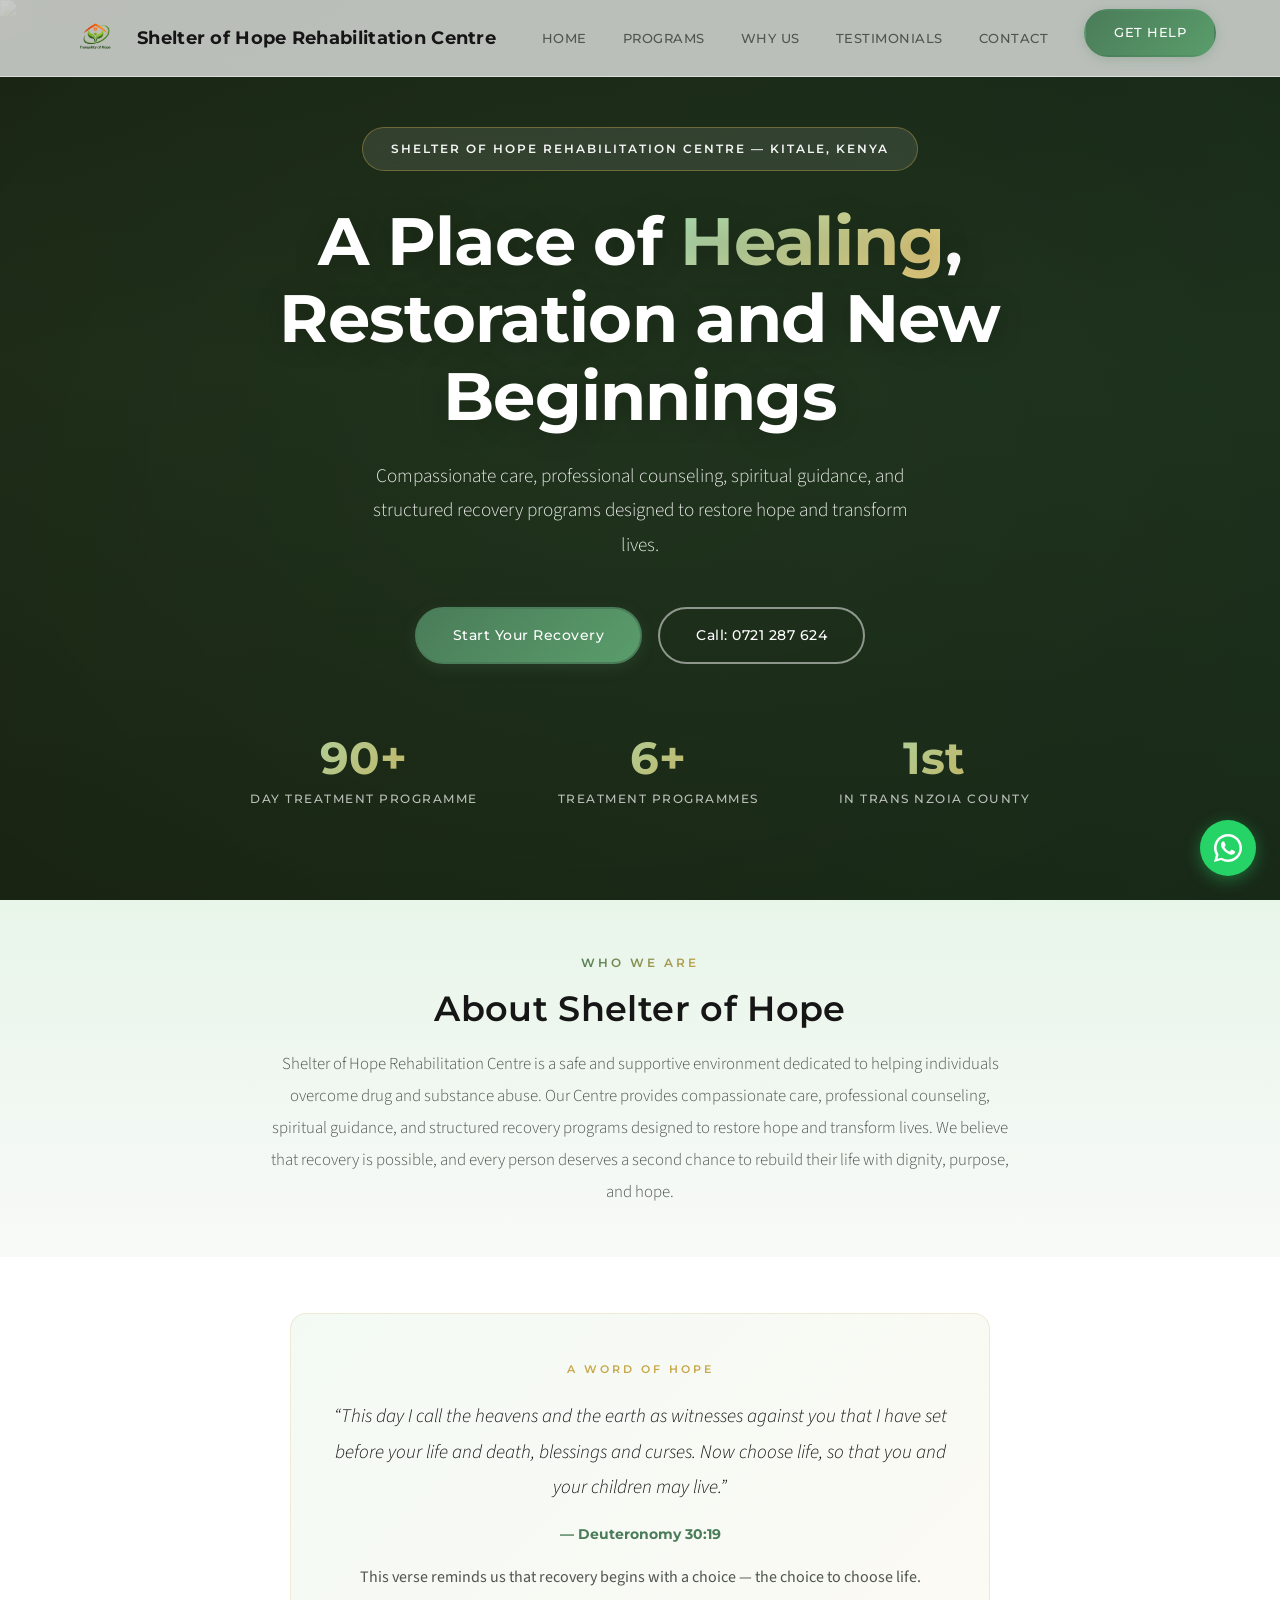
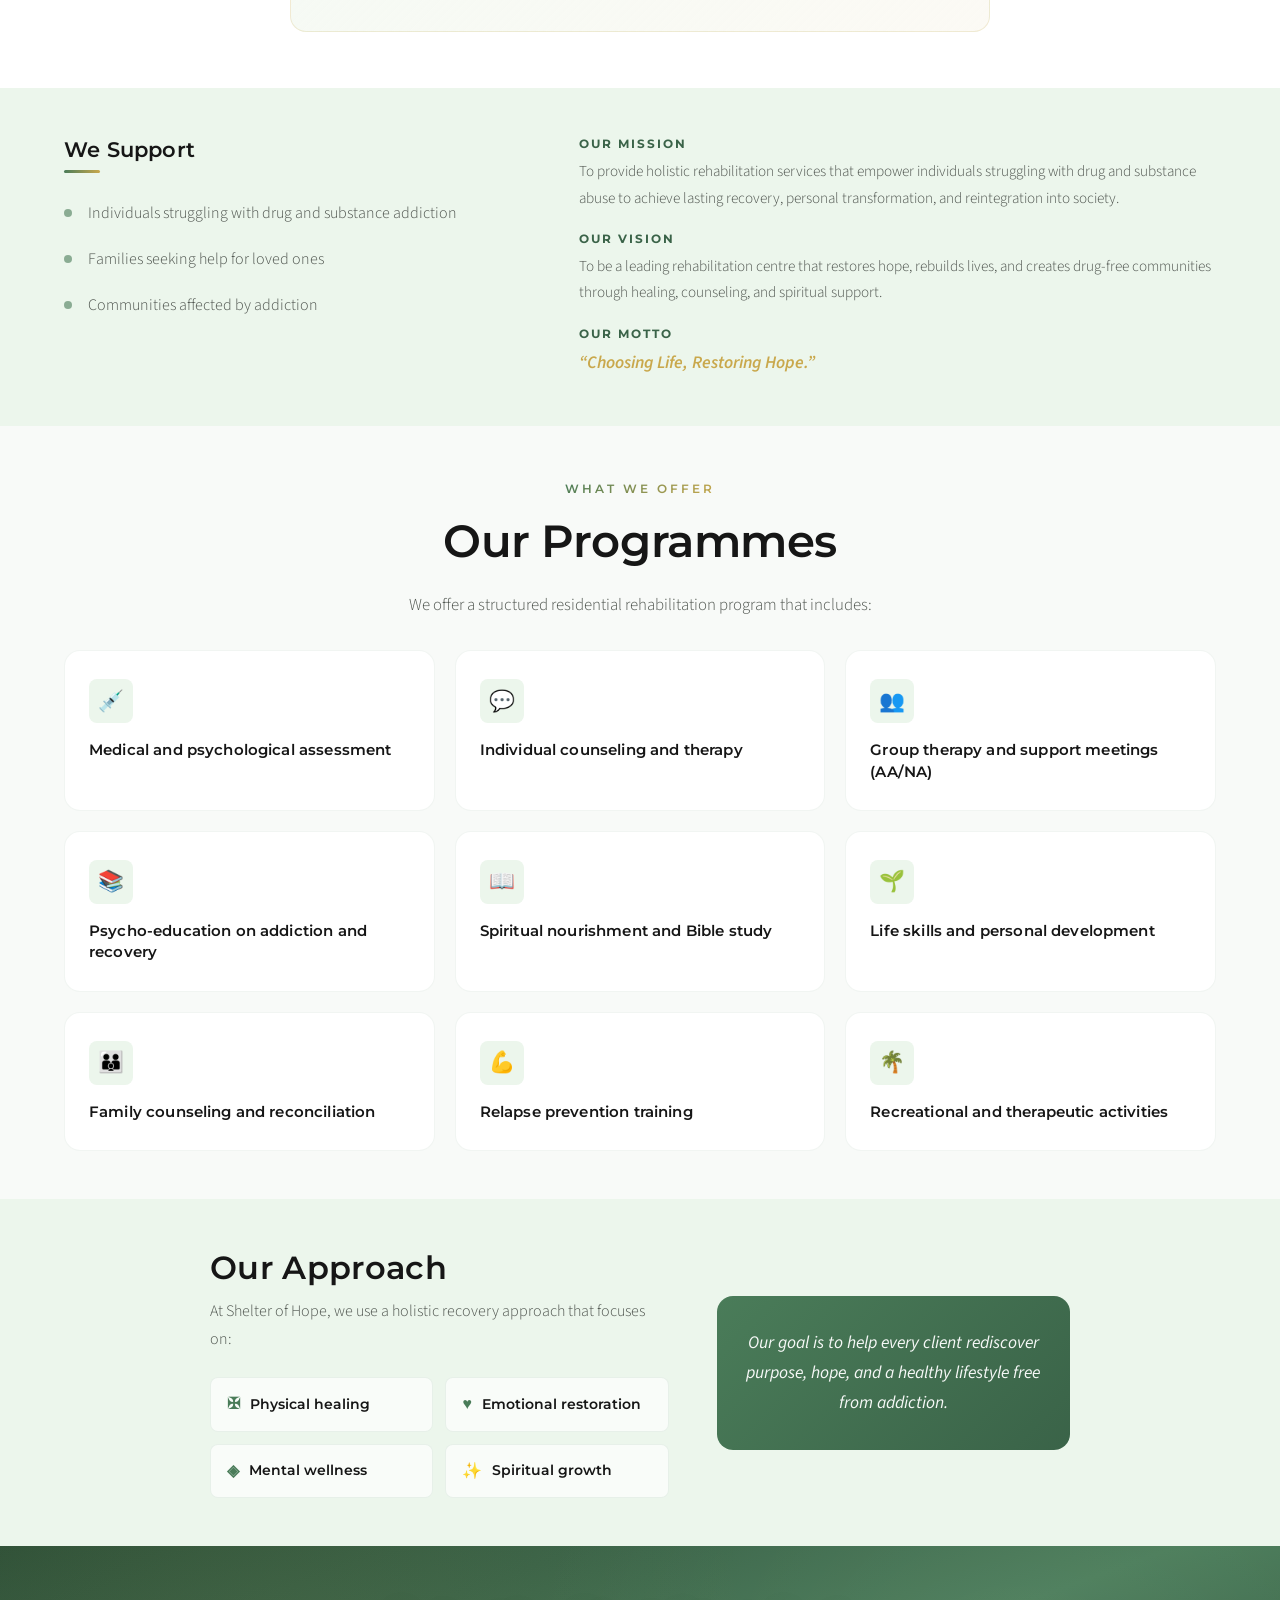
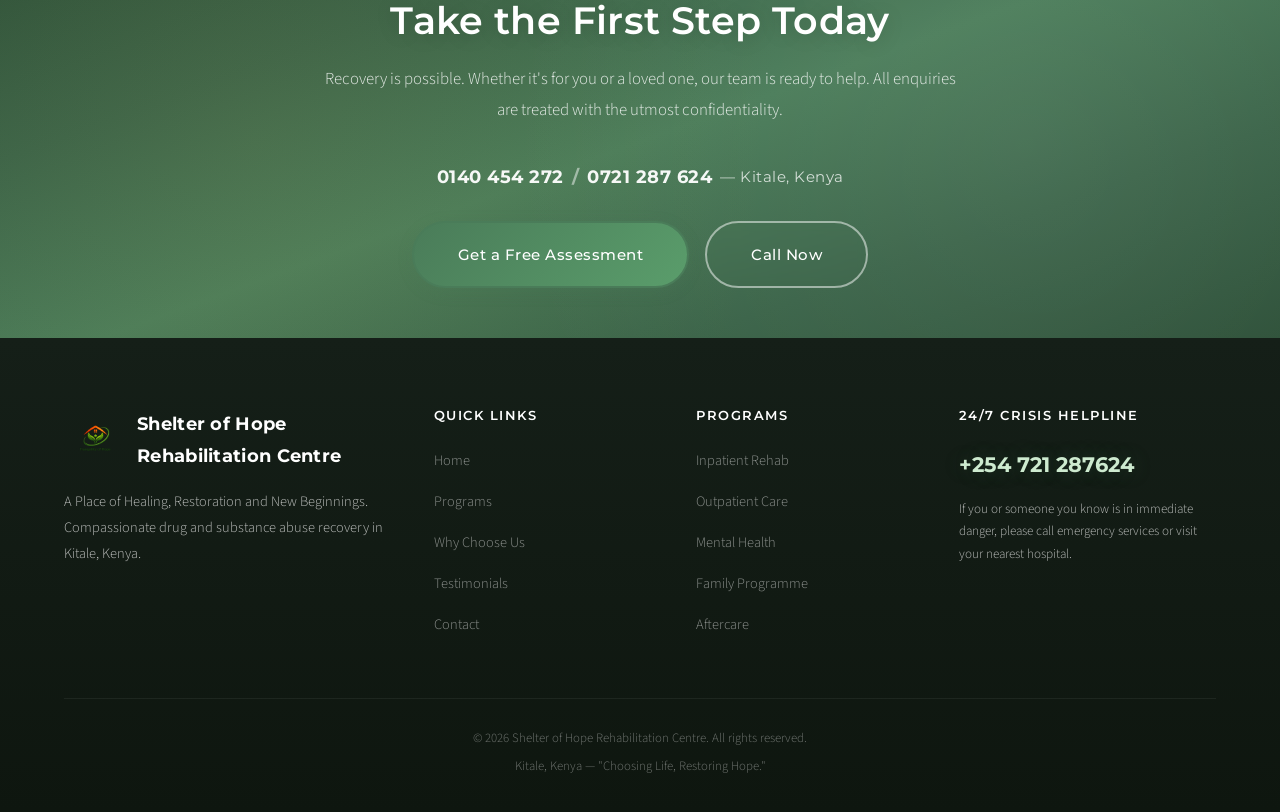
==== commit c0d7e6dc: "Add real Tranquility of Hope logo across all pages Co-Authored-By: Claude Opus 4.6 <noreply@anthropi" ====
--- a/index.html
+++ b/index.html
@@ -20,7 +20,7 @@
   <nav class="navbar" id="navbar">
     <div class="container nav-container">
       <a href="index.html" class="logo">
-        <span class="logo-icon">&#9752;</span>
+        <img src="images/logo.png" alt="Shelter of Hope Logo" class="logo-img">
         <span class="logo-text">Shelter of Hope Rehabilitation Centre</span>
       </a>
       <button class="nav-toggle" id="navToggle" aria-label="Toggle navigation">
@@ -219,7 +219,7 @@
       <div class="footer-grid">
         <div class="footer-about">
           <a href="index.html" class="logo">
-            <span class="logo-icon">&#9752;</span>
+            <img src="images/logo.png" alt="Shelter of Hope Logo" class="logo-img">
             <span class="logo-text">Shelter of Hope Rehabilitation Centre</span>
           </a>
           <p>A Place of Healing, Restoration and New Beginnings. Compassionate drug and substance abuse recovery in Kitale, Kenya.</p>
--- a/css/style.css
+++ b/css/style.css
@@ -270,6 +270,11 @@
   filter: drop-shadow(0 2px 4px rgba(74, 124, 89, 0.3));
 }
 
+.logo-img {
+  height: 42px;
+  width: auto;
+}
+
 .logo-text {
   font-family: 'Montserrat', sans-serif;
   font-size: 1.1rem;
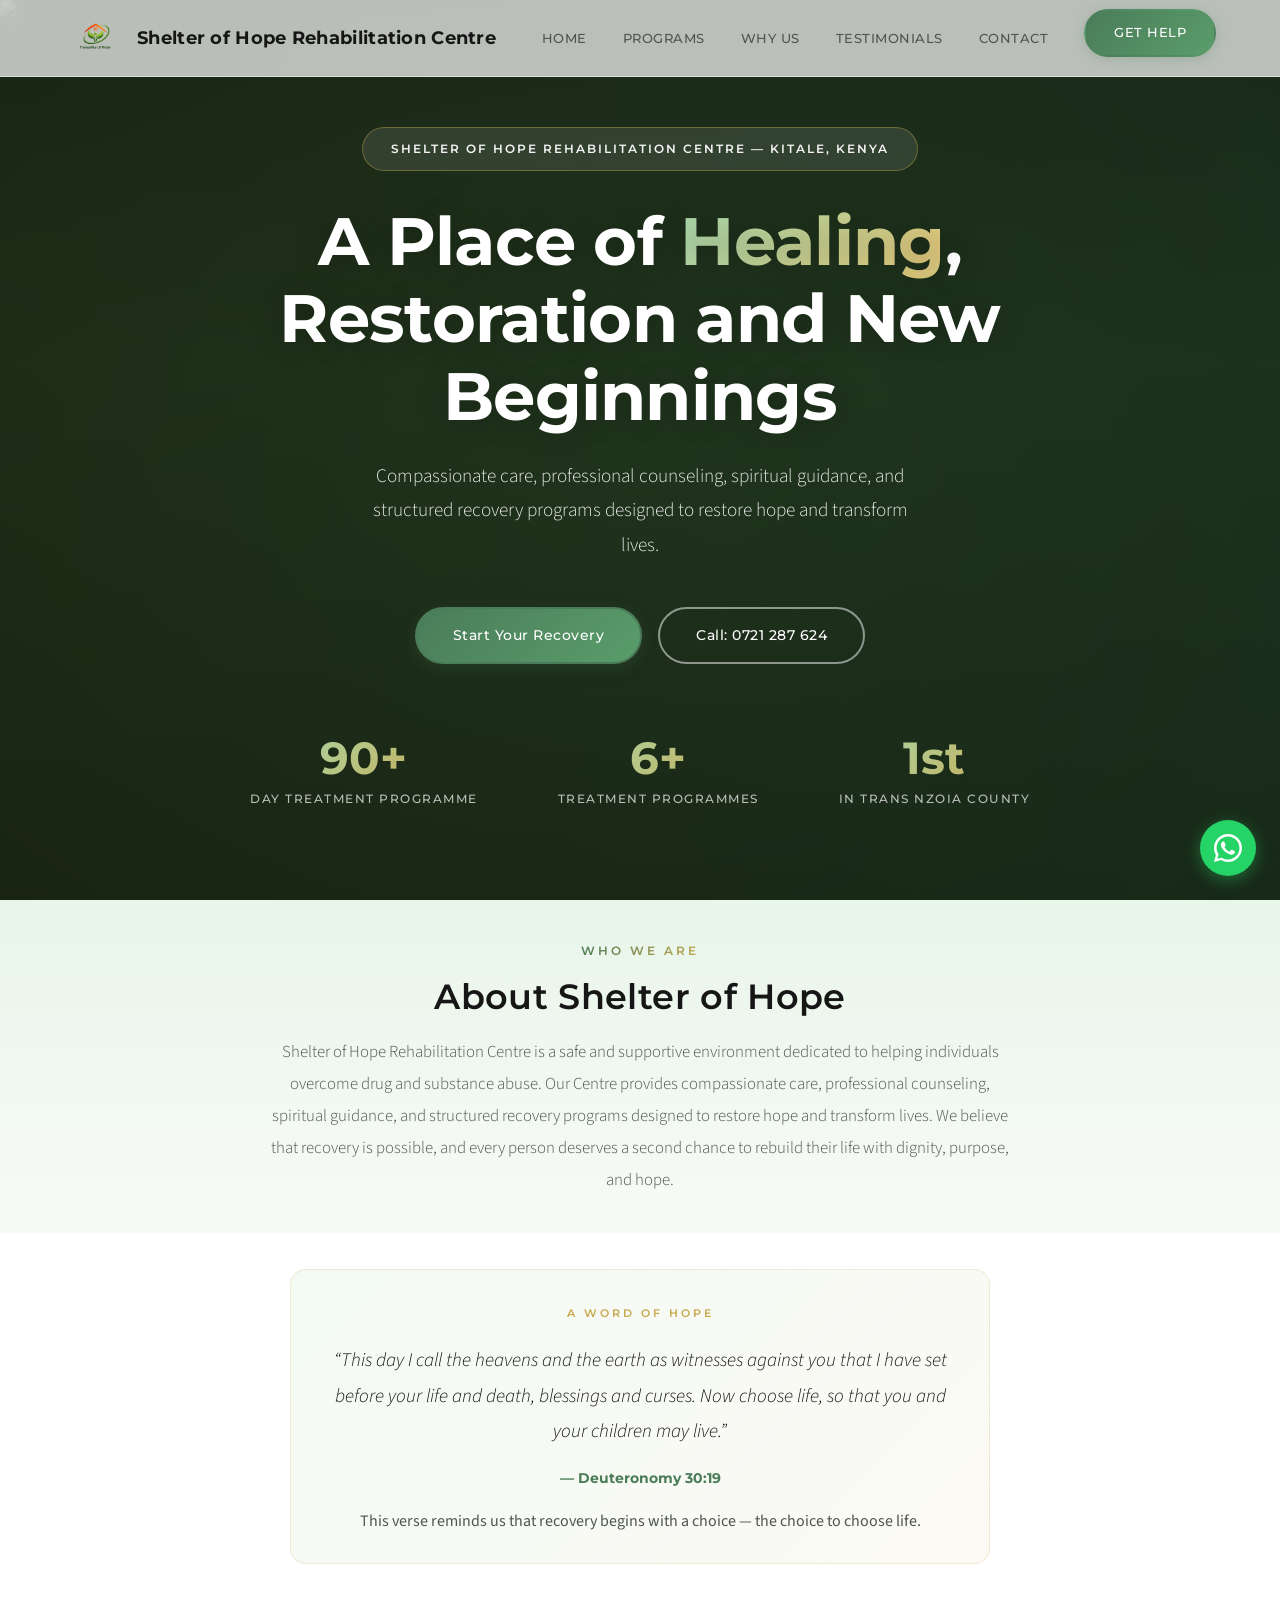
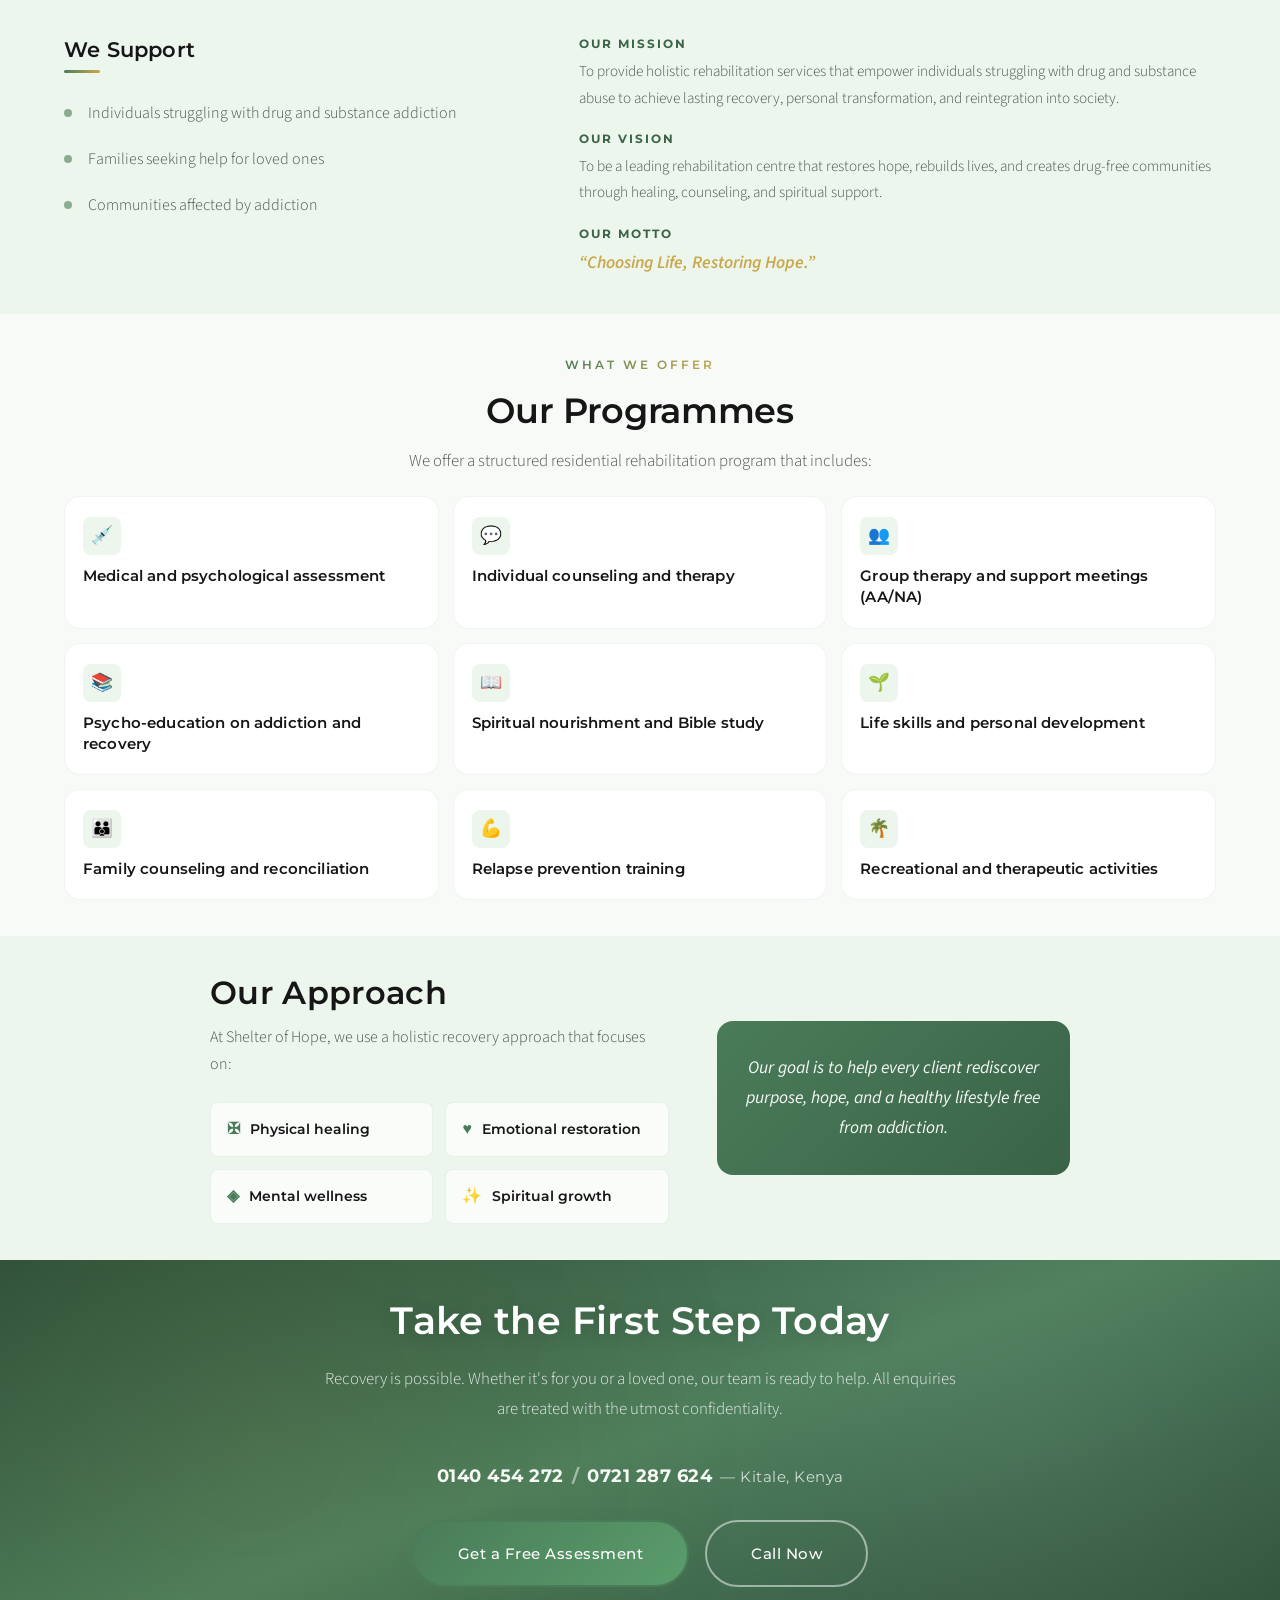
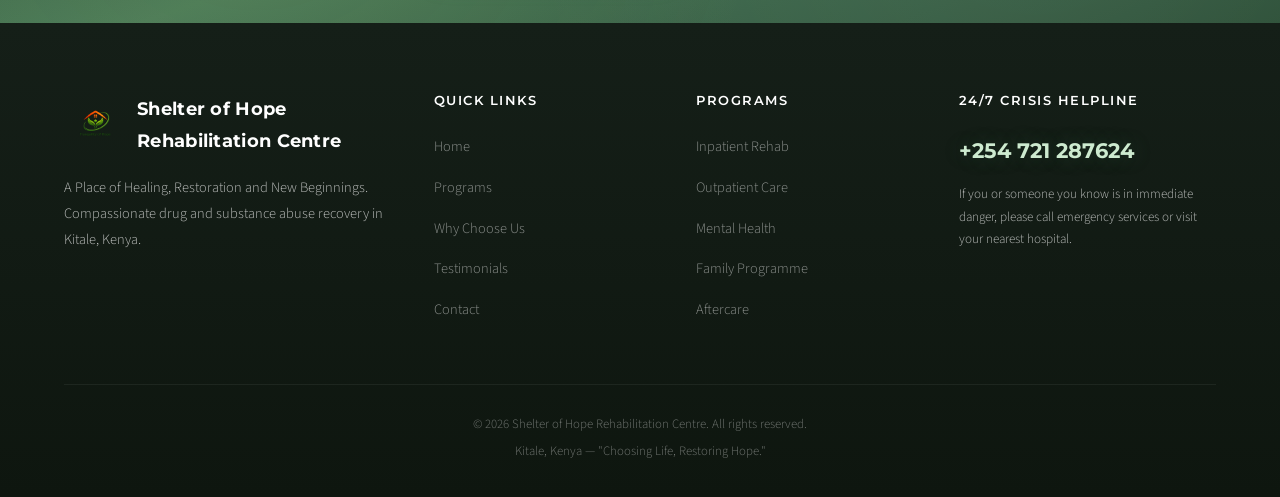
==== commit feeb5cd8: "Reduce spacing across all sections and fix logo background - Tighten padding on all sections (48px →" ====
--- a/index.html
+++ b/index.html
@@ -11,7 +11,7 @@
   <link rel="preconnect" href="https://fonts.googleapis.com">
   <link rel="preconnect" href="https://fonts.gstatic.com" crossorigin>
   <link href="https://fonts.googleapis.com/css2?family=Montserrat:wght@400;500;600;700&family=Source+Sans+3:wght@300;400;500;600&display=swap" rel="stylesheet">
-  <link rel="stylesheet" href="css/style.css?v=11">
+  <link rel="stylesheet" href="css/style.css?v=12">
 </head>
 <body>
   <div class="page-transition" id="pageTransition"></div>
--- a/css/style.css
+++ b/css/style.css
@@ -403,7 +403,7 @@
   position: relative;
   z-index: 2;
   text-align: center;
-  padding: 100px 0 60px;
+  padding: 80px 0 40px;
 }
 
 .hero-badge {
@@ -536,12 +536,12 @@
 
 /* ===== Sections ===== */
 .section {
-  padding: 48px 0;
+  padding: 36px 0;
 }
 
 .section-header {
   text-align: center;
-  margin-bottom: 30px;
+  margin-bottom: 20px;
 }
 
 .section-tag {
@@ -559,8 +559,8 @@
 }
 
 .section-header h2 {
-  font-size: clamp(2rem, 3.5vw, 2.8rem);
-  margin-bottom: 20px;
+  font-size: clamp(1.6rem, 3vw, 2.2rem);
+  margin-bottom: 12px;
   letter-spacing: -0.01em;
 }
 
@@ -597,7 +597,7 @@
 /* ===== Verse Section ===== */
 .verse-section {
   background: var(--bg);
-  padding: 56px 0;
+  padding: 36px 0;
 }
 
 .verse-block {
@@ -605,7 +605,7 @@
   margin: 0 auto;
   text-align: center;
   position: relative;
-  padding: 40px 36px;
+  padding: 28px 30px;
   background: linear-gradient(135deg, rgba(232, 245, 233, 0.5), rgba(201, 168, 76, 0.06));
   border-radius: var(--radius);
   border: 1px solid rgba(201, 168, 76, 0.2);
@@ -652,7 +652,7 @@
 /* ===== Values Section (We Support + Mission/Vision/Motto) ===== */
 .values-section {
   background: var(--bg-sage);
-  padding: 48px 0;
+  padding: 36px 0;
 }
 
 .values-grid {
@@ -740,19 +740,19 @@
 /* ===== Programmes Section ===== */
 .programmes-section {
   background: var(--bg-cream);
-  padding: 48px 0;
+  padding: 36px 0;
 }
 
 .prog-grid {
   display: grid;
   grid-template-columns: repeat(3, 1fr);
-  gap: 20px;
+  gap: 14px;
 }
 
 .prog-card {
   background: var(--white);
   border-radius: var(--radius);
-  padding: 28px 24px;
+  padding: 20px 18px;
   border: 1px solid rgba(74, 124, 89, 0.08);
   transition: box-shadow var(--transition), transform var(--transition);
 }
@@ -763,15 +763,15 @@
 }
 
 .prog-icon {
-  width: 44px;
-  height: 44px;
+  width: 38px;
+  height: 38px;
   display: flex;
   align-items: center;
   justify-content: center;
   background: var(--bg-sage);
   border-radius: var(--radius-sm);
-  font-size: 1.3rem;
-  margin-bottom: 16px;
+  font-size: 1.1rem;
+  margin-bottom: 10px;
 }
 
 .prog-card h3 {
@@ -785,7 +785,7 @@
 /* ===== Approach Section ===== */
 .approach-section {
   background: var(--bg-sage);
-  padding: 48px 0;
+  padding: 36px 0;
 }
 
 .approach-inner {
@@ -1354,7 +1354,7 @@
 /* ===== CTA Section ===== */
 .cta-section {
   background: linear-gradient(160deg, #2d5038 0%, #3a6348 25%, #4a7c59 50%, #3a6348 75%, #2d5038 100%);
-  padding: 50px 0;
+  padding: 36px 0;
   position: relative;
   overflow: hidden;
 }
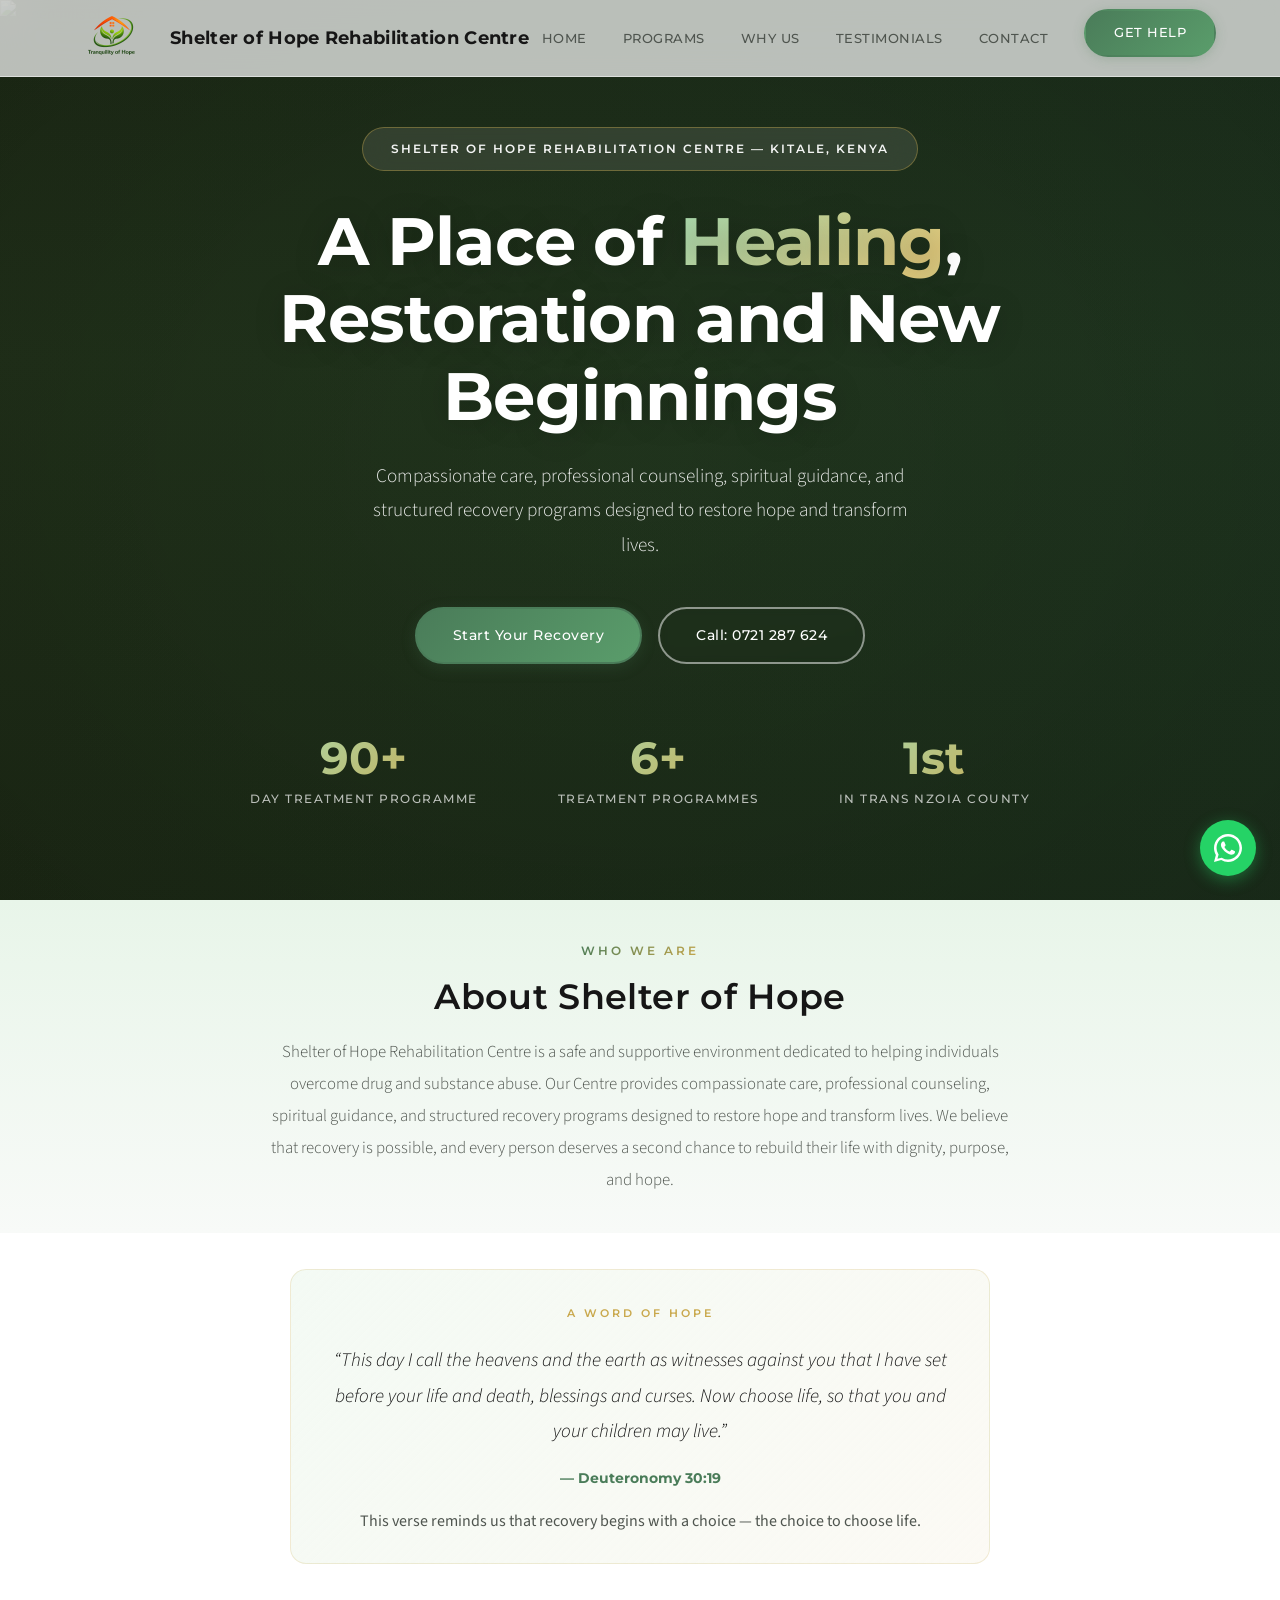
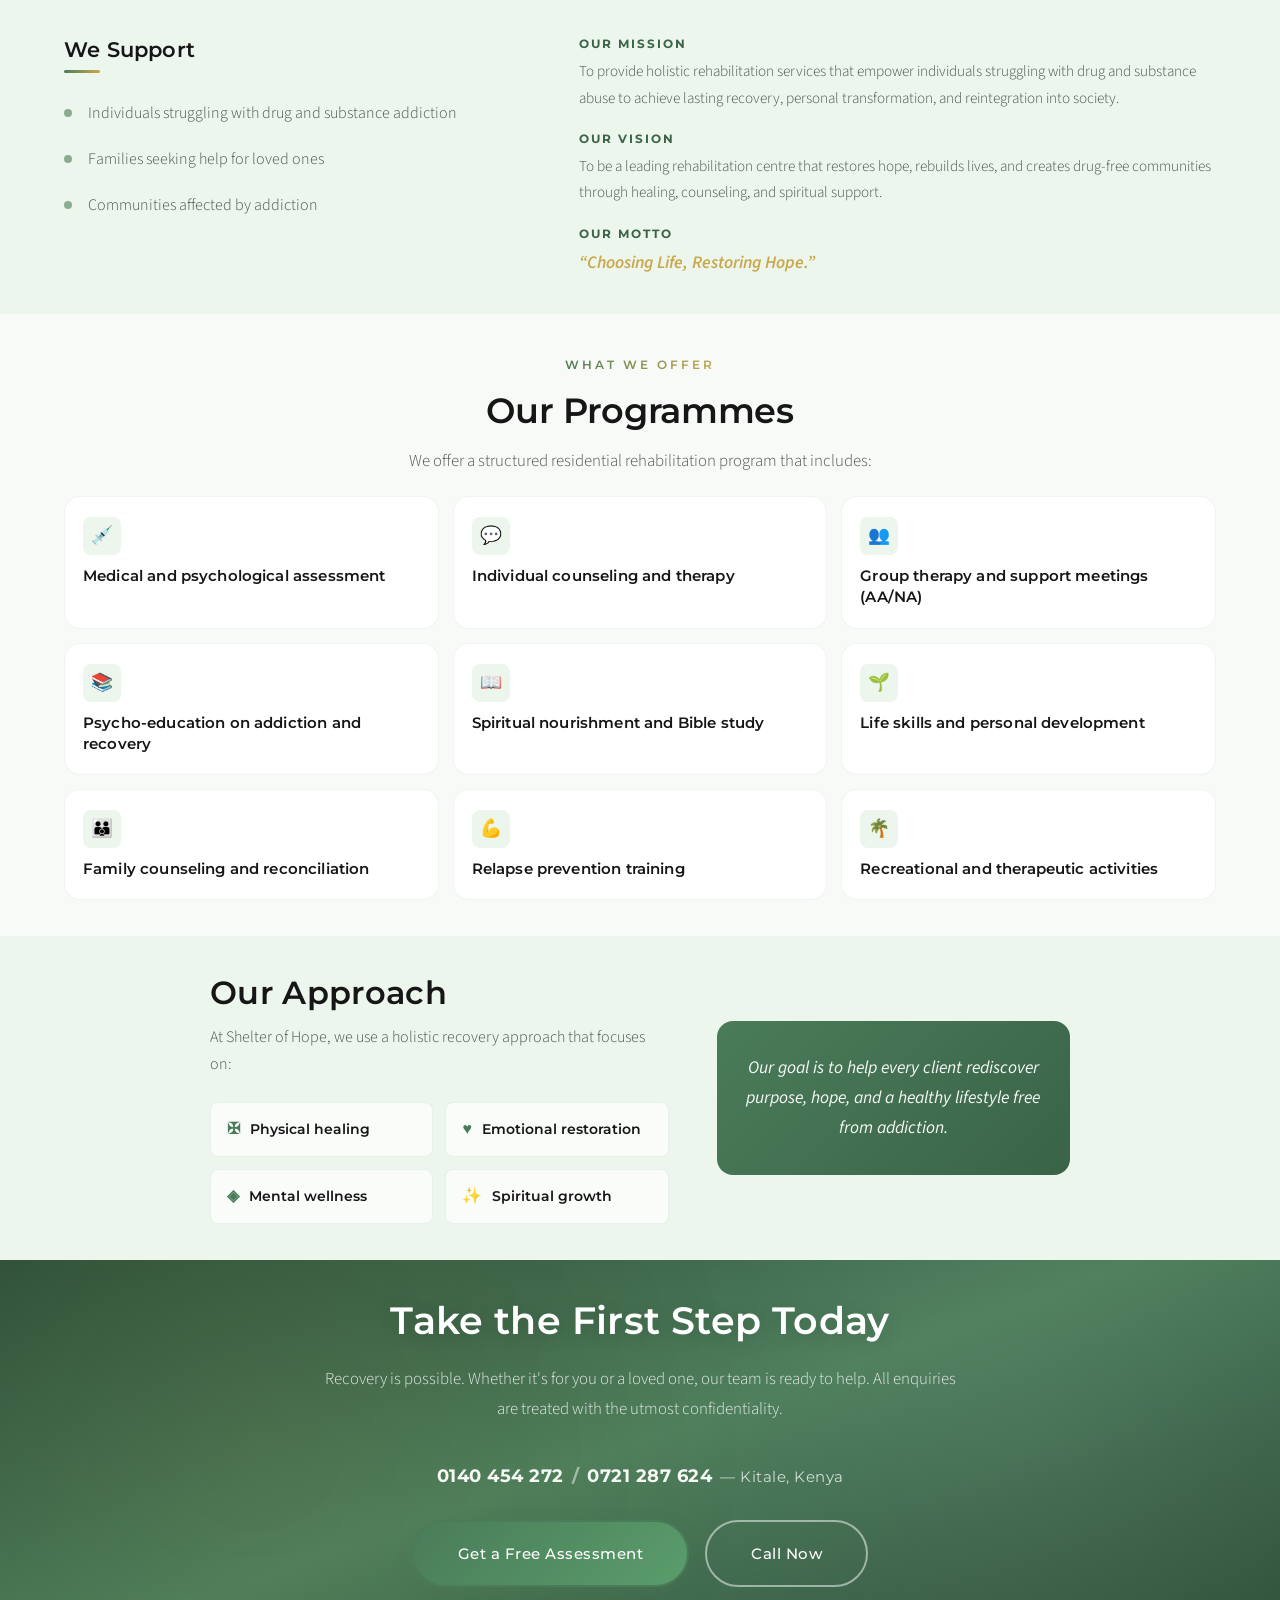
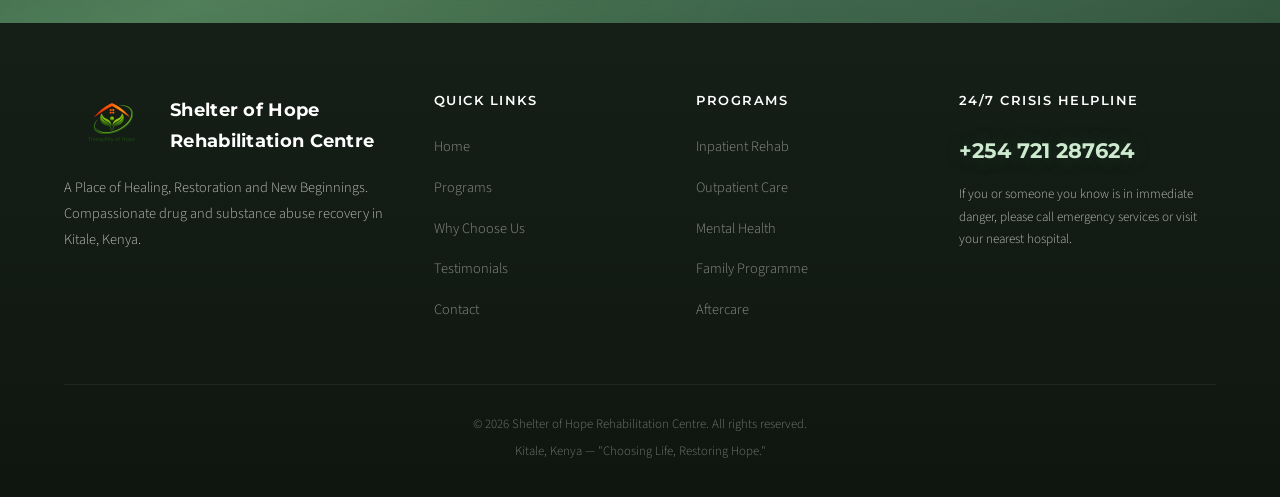
==== commit 1c1599a3: "Increase navbar logo size from 42px to 64px Co-Authored-By: Claude Opus 4.6 <noreply@anthropic.com>" ====
--- a/index.html
+++ b/index.html
@@ -11,7 +11,7 @@
   <link rel="preconnect" href="https://fonts.googleapis.com">
   <link rel="preconnect" href="https://fonts.gstatic.com" crossorigin>
   <link href="https://fonts.googleapis.com/css2?family=Montserrat:wght@400;500;600;700&family=Source+Sans+3:wght@300;400;500;600&display=swap" rel="stylesheet">
-  <link rel="stylesheet" href="css/style.css?v=12">
+  <link rel="stylesheet" href="css/style.css?v=13">
 </head>
 <body>
   <div class="page-transition" id="pageTransition"></div>
--- a/css/style.css
+++ b/css/style.css
@@ -271,7 +271,7 @@
 }
 
 .logo-img {
-  height: 42px;
+  height: 64px;
   width: auto;
 }
 
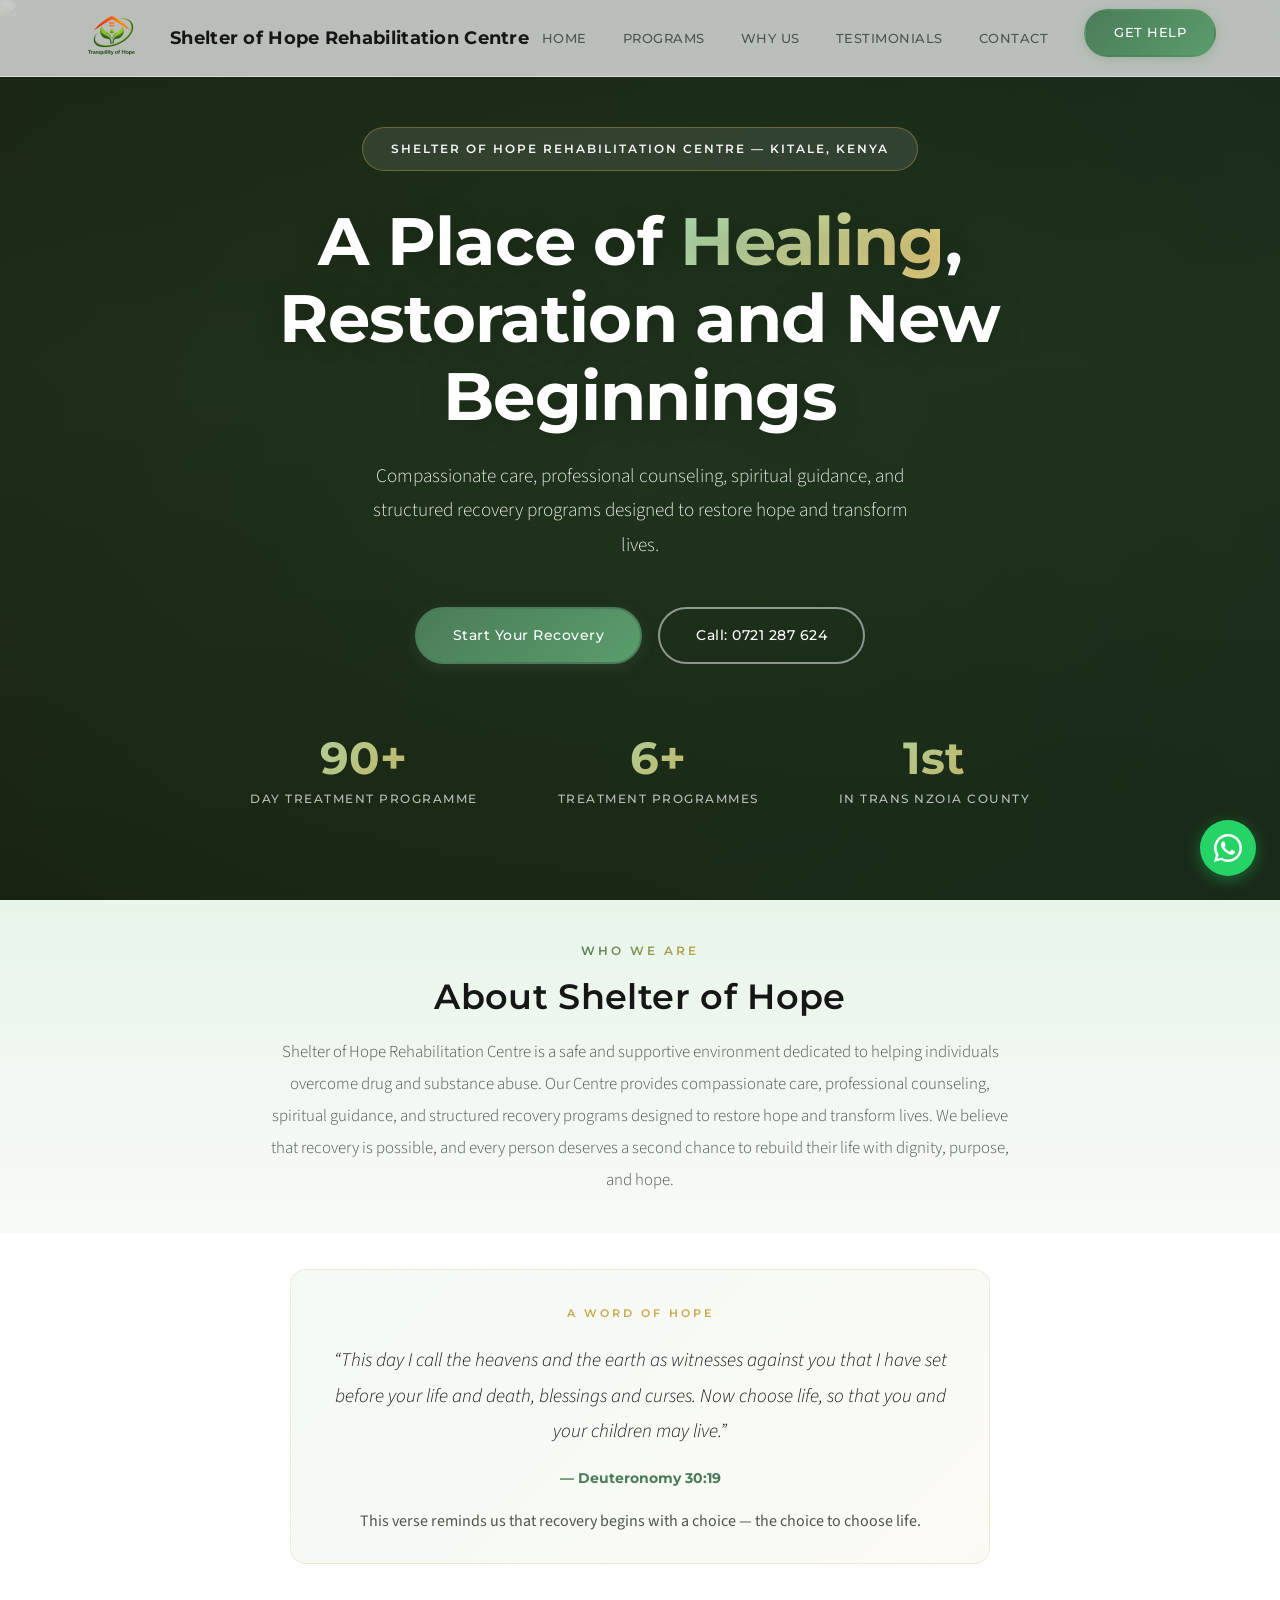
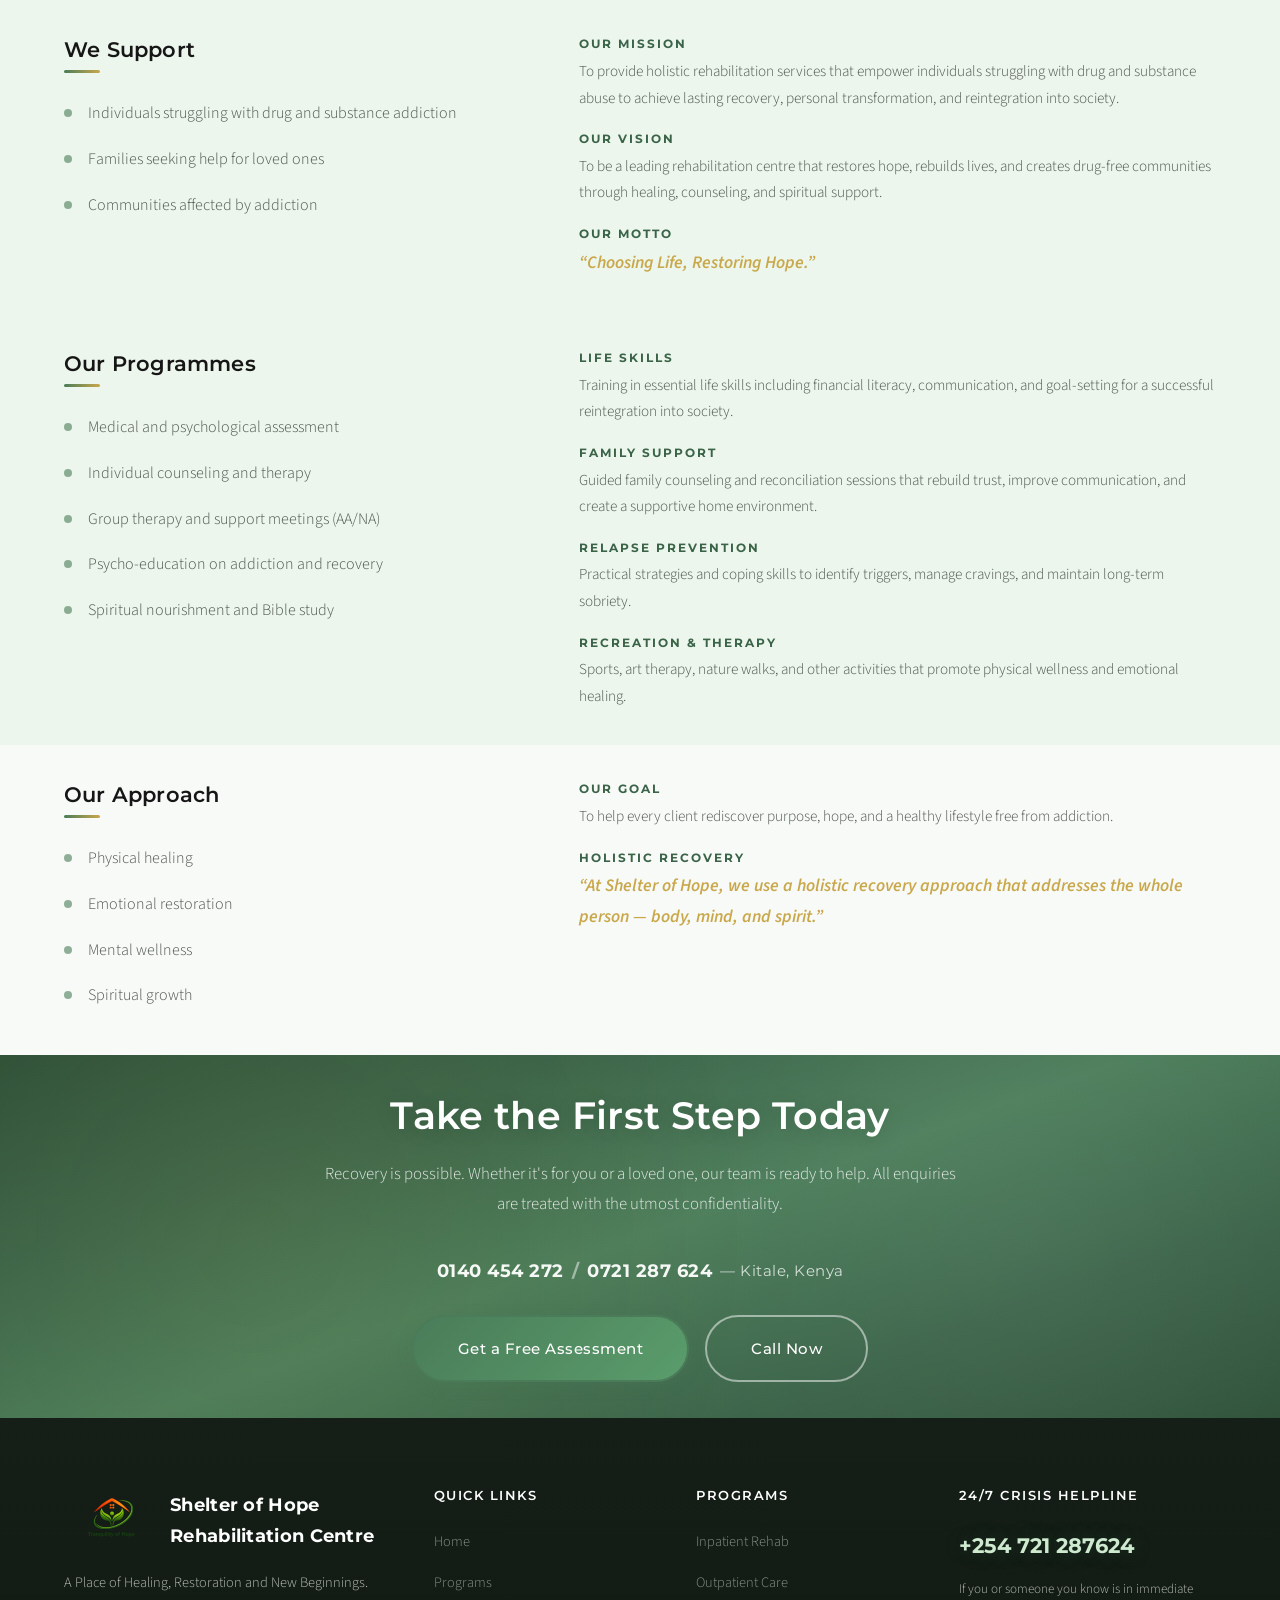
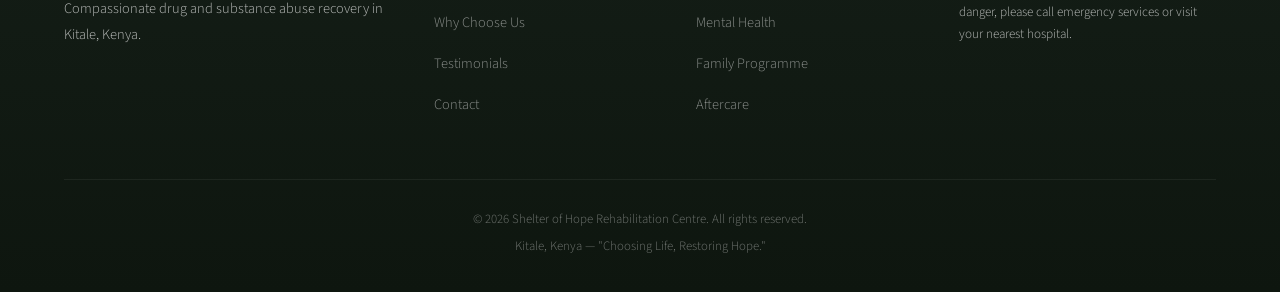
==== commit 0fe77c95: "Unify all sections to match We Support layout style Remove emoji icons and card grids, replace with " ====
--- a/index.html
+++ b/index.html
@@ -3,15 +3,18 @@
 <head>
   <meta charset="UTF-8">
   <meta name="viewport" content="width=device-width, initial-scale=1.0">
-  <meta http-equiv="Cache-Control" content="no-cache, no-store, must-revalidate">
-  <meta http-equiv="Pragma" content="no-cache">
-  <meta http-equiv="Expires" content="0">
   <title>Shelter of Hope Rehabilitation Centre | Recovery & Healing in Kenya</title>
   <meta name="description" content="Shelter of Hope Rehabilitation Centre in Kitale, Kenya — A Place of Healing, Restoration and New Beginnings. Compassionate drug and substance abuse recovery.">
+  <meta name="theme-color" content="#4a7c59">
+  <meta name="apple-mobile-web-app-capable" content="yes">
+  <meta name="apple-mobile-web-app-status-bar-style" content="default">
+  <meta name="apple-mobile-web-app-title" content="Shelter of Hope">
+  <link rel="manifest" href="manifest.json">
+  <link rel="apple-touch-icon" href="icons/icon-192.png">
   <link rel="preconnect" href="https://fonts.googleapis.com">
   <link rel="preconnect" href="https://fonts.gstatic.com" crossorigin>
   <link href="https://fonts.googleapis.com/css2?family=Montserrat:wght@400;500;600;700&family=Source+Sans+3:wght@300;400;500;600&display=swap" rel="stylesheet">
-  <link rel="stylesheet" href="css/style.css?v=13">
+  <link rel="stylesheet" href="css/style.css?v=15">
 </head>
 <body>
   <div class="page-transition" id="pageTransition"></div>
@@ -124,70 +127,63 @@
   </section>
 
   <!-- Our Programmes -->
-  <section class="section programmes-section">
-    <div class="container">
-      <div class="section-header">
-        <span class="section-tag">What We Offer</span>
-        <h2>Our Programmes</h2>
-        <p class="section-intro">We offer a structured residential rehabilitation program that includes:</p>
-      </div>
-      <div class="prog-grid">
-        <div class="prog-card">
-          <div class="prog-icon">&#128137;</div>
-          <h3>Medical and psychological assessment</h3>
-        </div>
-        <div class="prog-card">
-          <div class="prog-icon">&#128172;</div>
-          <h3>Individual counseling and therapy</h3>
-        </div>
-        <div class="prog-card">
-          <div class="prog-icon">&#128101;</div>
-          <h3>Group therapy and support meetings (AA/NA)</h3>
-        </div>
-        <div class="prog-card">
-          <div class="prog-icon">&#128218;</div>
-          <h3>Psycho-education on addiction and recovery</h3>
-        </div>
-        <div class="prog-card">
-          <div class="prog-icon">&#128214;</div>
-          <h3>Spiritual nourishment and Bible study</h3>
-        </div>
-        <div class="prog-card">
-          <div class="prog-icon">&#127793;</div>
-          <h3>Life skills and personal development</h3>
-        </div>
-        <div class="prog-card">
-          <div class="prog-icon">&#128106;</div>
-          <h3>Family counseling and reconciliation</h3>
-        </div>
-        <div class="prog-card">
-          <div class="prog-icon">&#128170;</div>
-          <h3>Relapse prevention training</h3>
-        </div>
-        <div class="prog-card">
-          <div class="prog-icon">&#127796;</div>
-          <h3>Recreational and therapeutic activities</h3>
+  <section class="section values-section">
+    <div class="container">
+      <div class="values-grid">
+        <div class="values-col">
+          <h3 class="values-heading">Our Programmes</h3>
+          <ul class="support-list">
+            <li>Medical and psychological assessment</li>
+            <li>Individual counseling and therapy</li>
+            <li>Group therapy and support meetings (AA/NA)</li>
+            <li>Psycho-education on addiction and recovery</li>
+            <li>Spiritual nourishment and Bible study</li>
+          </ul>
+        </div>
+        <div class="values-col">
+          <div class="mvm-item">
+            <h4 class="mvm-label">Life Skills</h4>
+            <p>Training in essential life skills including financial literacy, communication, and goal-setting for a successful reintegration into society.</p>
+          </div>
+          <div class="mvm-item">
+            <h4 class="mvm-label">Family Support</h4>
+            <p>Guided family counseling and reconciliation sessions that rebuild trust, improve communication, and create a supportive home environment.</p>
+          </div>
+          <div class="mvm-item">
+            <h4 class="mvm-label">Relapse Prevention</h4>
+            <p>Practical strategies and coping skills to identify triggers, manage cravings, and maintain long-term sobriety.</p>
+          </div>
+          <div class="mvm-item">
+            <h4 class="mvm-label">Recreation &amp; Therapy</h4>
+            <p>Sports, art therapy, nature walks, and other activities that promote physical wellness and emotional healing.</p>
+          </div>
         </div>
       </div>
     </div>
   </section>
 
   <!-- Our Approach -->
-  <section class="section approach-section">
-    <div class="container">
-      <div class="approach-inner">
-        <div class="approach-text">
-          <h2>Our Approach</h2>
-          <p class="approach-intro">At Shelter of Hope, we use a holistic recovery approach that focuses on:</p>
-          <div class="approach-pillars">
-            <div class="pillar"><span class="pillar-icon">&#10016;</span> Physical healing</div>
-            <div class="pillar"><span class="pillar-icon">&#9829;</span> Emotional restoration</div>
-            <div class="pillar"><span class="pillar-icon">&#9672;</span> Mental wellness</div>
-            <div class="pillar"><span class="pillar-icon">&#10024;</span> Spiritual growth</div>
-          </div>
-        </div>
-        <div class="approach-goal">
-          <p>Our goal is to help every client rediscover purpose, hope, and a healthy lifestyle free from addiction.</p>
+  <section class="section values-section" style="background: var(--bg-cream);">
+    <div class="container">
+      <div class="values-grid">
+        <div class="values-col">
+          <h3 class="values-heading">Our Approach</h3>
+          <ul class="support-list">
+            <li>Physical healing</li>
+            <li>Emotional restoration</li>
+            <li>Mental wellness</li>
+            <li>Spiritual growth</li>
+          </ul>
+        </div>
+        <div class="values-col">
+          <div class="mvm-item">
+            <h4 class="mvm-label">Our Goal</h4>
+            <p>To help every client rediscover purpose, hope, and a healthy lifestyle free from addiction.</p>
+          </div>
+          <div class="mvm-item mvm-motto">
+            <h4 class="mvm-label">Holistic Recovery</h4>
+            <p>&ldquo;At Shelter of Hope, we use a holistic recovery approach that addresses the whole person &mdash; body, mind, and spirit.&rdquo;</p>
+          </div>
         </div>
       </div>
     </div>
@@ -286,12 +282,10 @@
     </a>
   </nav>
 
-  <script src="js/main.js?v=11"></script>
+  <script src="js/main.js?v=15"></script>
   <script>
     if ('serviceWorker' in navigator) {
-      navigator.serviceWorker.getRegistrations().then(function(regs) {
-        regs.forEach(function(r) { r.unregister(); });
-      });
+      navigator.serviceWorker.register('/service-worker.js');
     }
   </script>
 </body>
--- a/css/style.css
+++ b/css/style.css
@@ -116,6 +116,7 @@
 .btn {
   display: inline-block;
   padding: 14px 36px;
+  min-height: 44px;
   border-radius: var(--radius-pill);
   font-family: 'Montserrat', sans-serif;
   font-size: 0.9rem;
@@ -127,6 +128,7 @@
   letter-spacing: 0.5px;
   position: relative;
   overflow: hidden;
+  -webkit-tap-highlight-color: transparent;
 }
 
 .btn-primary {
@@ -780,6 +782,13 @@
   font-weight: 600;
   color: var(--text);
   line-height: 1.4;
+}
+
+.prog-desc {
+  font-size: 0.85rem;
+  color: var(--text-secondary);
+  line-height: 1.65;
+  margin-top: 8px;
 }
 
 /* ===== Approach Section ===== */
@@ -1696,6 +1705,15 @@
     display: none !important;
   }
 
+  /* Hide logo text on mobile, show only logo image */
+  .navbar .logo-text {
+    display: none;
+  }
+
+  .navbar .logo-img {
+    height: 48px;
+  }
+
   .section {
     padding: 36px 0;
   }
@@ -1780,6 +1798,157 @@
   .cta-contact-line {
     font-size: 0.95rem;
   }
+}
+
+/* ===== Accent Cards ===== */
+.card-grid {
+  display: grid;
+  grid-template-columns: repeat(3, 1fr);
+  gap: 20px;
+}
+
+.accent-card {
+  background: var(--white);
+  border-radius: var(--radius);
+  padding: 28px 24px;
+  border: 1px solid rgba(74, 124, 89, 0.08);
+  position: relative;
+  overflow: hidden;
+  transition: all 0.4s cubic-bezier(0.25, 0.46, 0.45, 0.94);
+}
+
+.accent-card::before {
+  content: '';
+  position: absolute;
+  top: 0;
+  left: 0;
+  right: 0;
+  height: 3px;
+  background: linear-gradient(90deg, var(--primary), var(--gold));
+  transform: scaleX(0);
+  transform-origin: left;
+  transition: transform 0.4s ease;
+}
+
+.accent-card:hover {
+  transform: translateY(-4px);
+  box-shadow: 0 12px 36px rgba(74, 124, 89, 0.15), 0 0 0 1px rgba(74, 124, 89, 0.1);
+  border-color: rgba(74, 124, 89, 0.15);
+}
+
+.accent-card:hover::before {
+  transform: scaleX(1);
+}
+
+.accent-card h3 {
+  font-family: 'Montserrat', sans-serif;
+  font-size: 1.05rem;
+  font-weight: 600;
+  color: var(--text);
+  margin-bottom: 10px;
+  transition: color 0.3s ease;
+}
+
+.accent-card:hover h3 {
+  color: var(--primary);
+}
+
+.accent-card p {
+  font-size: 0.9rem;
+  color: var(--text-secondary);
+  line-height: 1.7;
+}
+
+@media (max-width: 1024px) {
+  .card-grid {
+    grid-template-columns: repeat(2, 1fr);
+  }
+}
+
+@media (max-width: 768px) {
+  .card-grid {
+    grid-template-columns: 1fr;
+  }
+}
+
+/* ===== Tab Pagination ===== */
+.tab-nav {
+  display: flex;
+  justify-content: center;
+  gap: 8px;
+  margin-bottom: 32px;
+}
+
+.tab-nav-bottom {
+  margin-top: 32px;
+  margin-bottom: 0;
+}
+
+.tab-btn {
+  width: 10px;
+  height: 10px;
+  border-radius: 50%;
+  border: none;
+  background: rgba(74, 124, 89, 0.2);
+  padding: 0;
+  cursor: pointer;
+  transition: all 0.3s ease;
+  -webkit-tap-highlight-color: transparent;
+}
+
+.tab-btn:hover {
+  background: rgba(74, 124, 89, 0.4);
+}
+
+.tab-btn.active {
+  background: var(--primary);
+  transform: scale(1.3);
+}
+
+.tab-arrow {
+  padding: 10px 24px;
+  min-height: 44px;
+  border-radius: var(--radius-pill);
+  border: 2px solid rgba(74, 124, 89, 0.2);
+  background: rgba(255, 255, 255, 0.8);
+  font-family: 'Montserrat', sans-serif;
+  font-size: 0.8rem;
+  font-weight: 600;
+  color: var(--primary);
+  cursor: pointer;
+  transition: all 0.3s ease;
+  -webkit-tap-highlight-color: transparent;
+}
+
+.tab-arrow:hover {
+  background: var(--primary);
+  color: var(--white);
+  border-color: var(--primary);
+}
+
+.tab-arrow:disabled {
+  opacity: 0.3;
+  cursor: not-allowed;
+}
+
+.tab-arrow:disabled:hover {
+  background: rgba(255, 255, 255, 0.8);
+  color: var(--primary);
+  border-color: rgba(74, 124, 89, 0.2);
+}
+
+.tab-page {
+  display: none;
+}
+
+.tab-page.active {
+  display: block;
+  animation: tabFadeIn 0.35s ease;
+}
+
+@keyframes tabFadeIn {
+  from { opacity: 0; transform: translateY(12px); }
+  to { opacity: 1; transform: translateY(0); }
 }
 
 /* ===== Animations ===== */
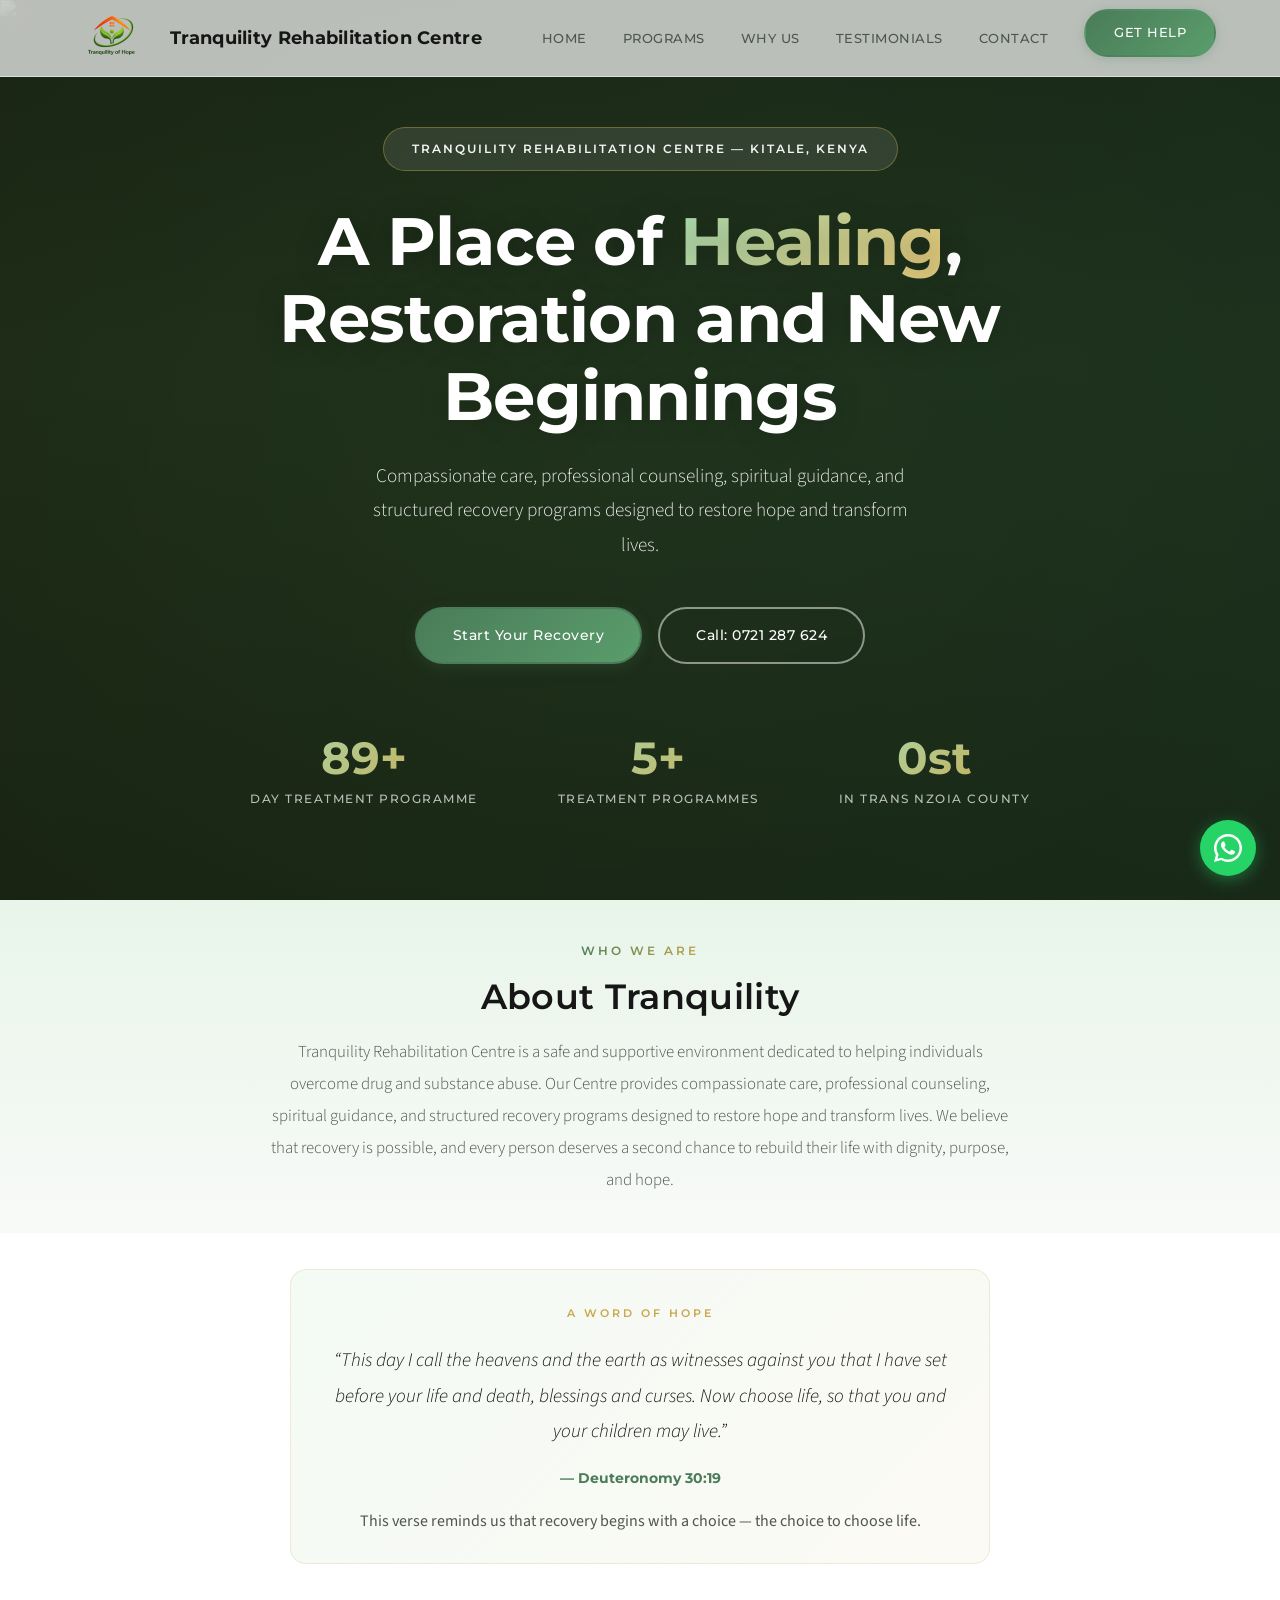
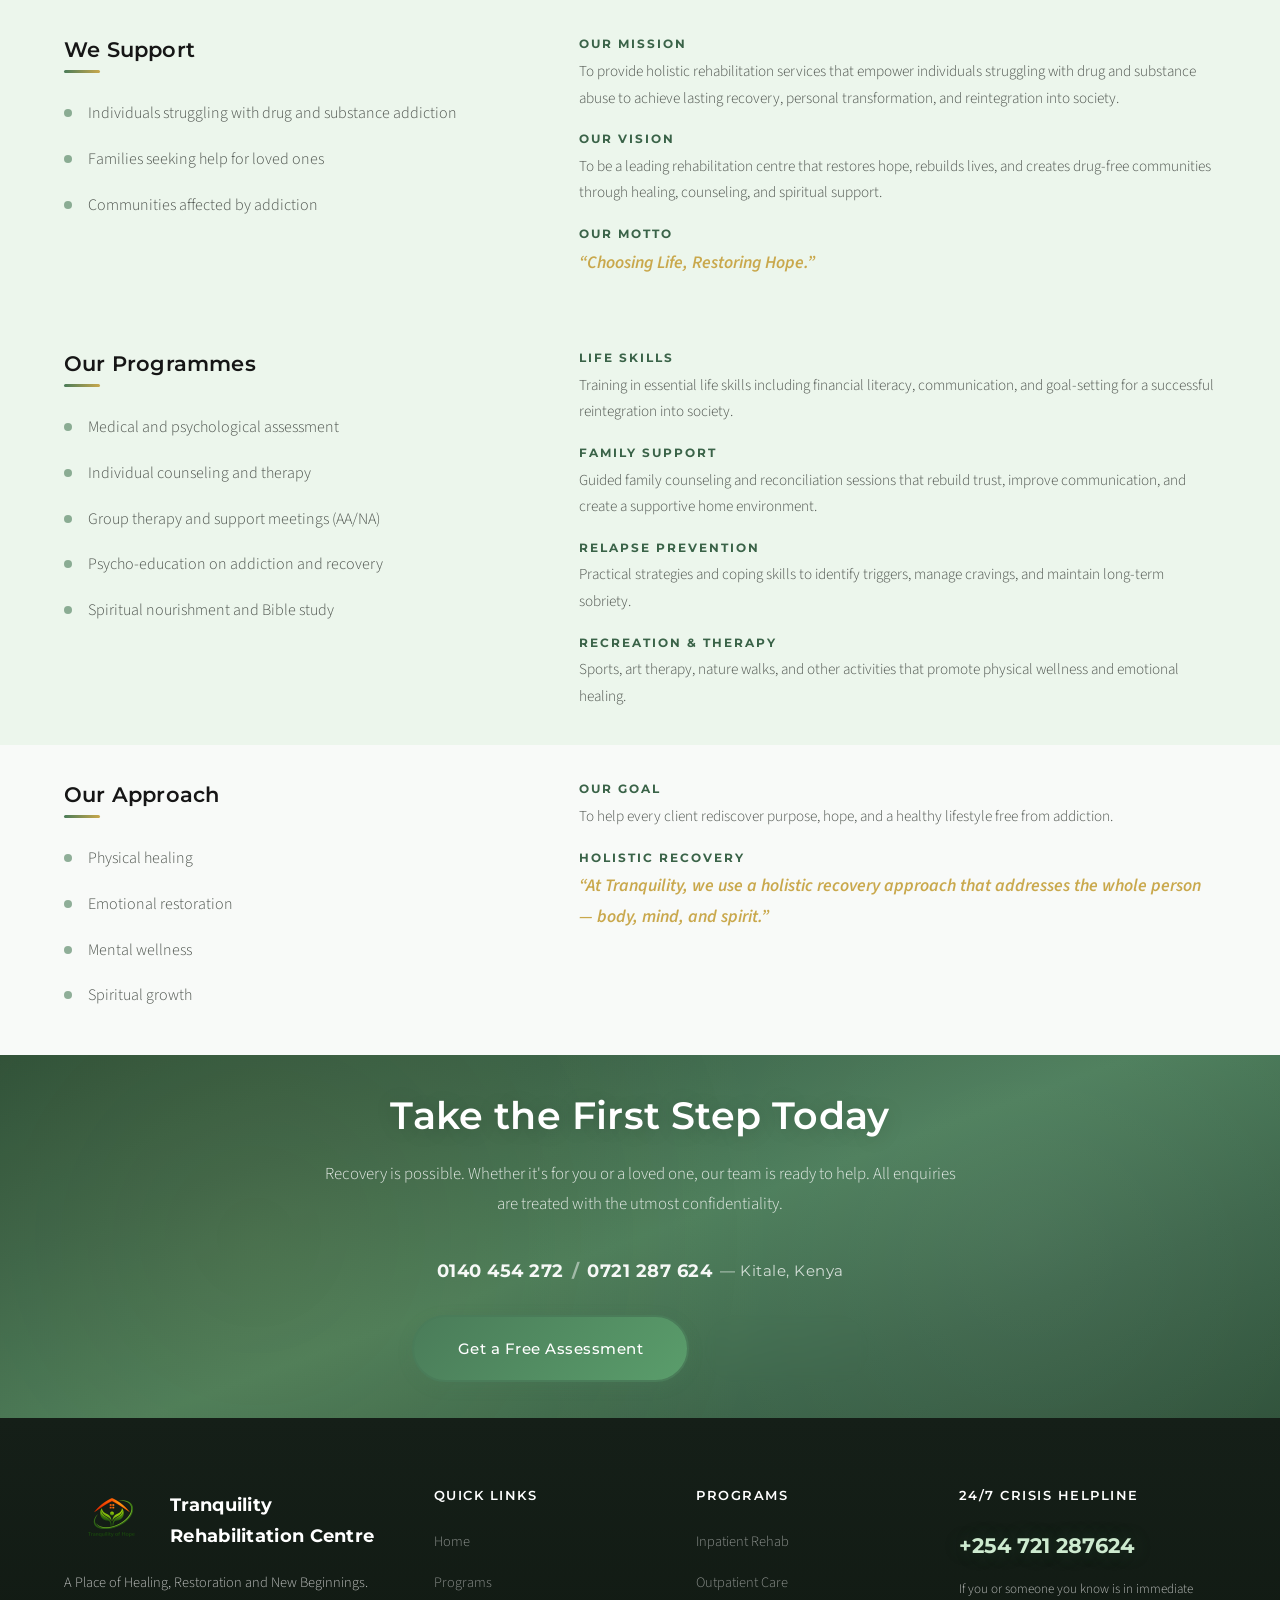
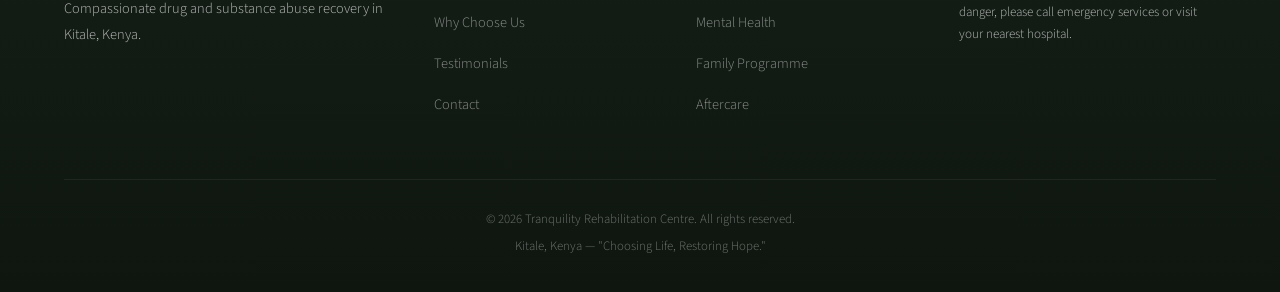
==== commit 7f97a4b9: "Rebrand from Shelter of Hope to Tranquility Rehabilitation Centre Updated all pages, manifest, logo " ====
--- a/index.html
+++ b/index.html
@@ -3,12 +3,12 @@
 <head>
   <meta charset="UTF-8">
   <meta name="viewport" content="width=device-width, initial-scale=1.0">
-  <title>Shelter of Hope Rehabilitation Centre | Recovery & Healing in Kenya</title>
-  <meta name="description" content="Shelter of Hope Rehabilitation Centre in Kitale, Kenya — A Place of Healing, Restoration and New Beginnings. Compassionate drug and substance abuse recovery.">
+  <title>Tranquility Rehabilitation Centre | Recovery & Healing in Kenya</title>
+  <meta name="description" content="Tranquility Rehabilitation Centre in Kitale, Kenya — A Place of Healing, Restoration and New Beginnings. Compassionate drug and substance abuse recovery.">
   <meta name="theme-color" content="#4a7c59">
   <meta name="apple-mobile-web-app-capable" content="yes">
   <meta name="apple-mobile-web-app-status-bar-style" content="default">
-  <meta name="apple-mobile-web-app-title" content="Shelter of Hope">
+  <meta name="apple-mobile-web-app-title" content="Tranquility">
   <link rel="manifest" href="manifest.json">
   <link rel="apple-touch-icon" href="icons/icon-192.png">
   <link rel="preconnect" href="https://fonts.googleapis.com">
@@ -23,8 +23,8 @@
   <nav class="navbar" id="navbar">
     <div class="container nav-container">
       <a href="index.html" class="logo">
-        <img src="images/logo.png" alt="Shelter of Hope Logo" class="logo-img">
-        <span class="logo-text">Shelter of Hope Rehabilitation Centre</span>
+        <img src="images/logo.png" alt="Tranquility Logo" class="logo-img">
+        <span class="logo-text">Tranquility Rehabilitation Centre</span>
       </a>
       <button class="nav-toggle" id="navToggle" aria-label="Toggle navigation">
         <span></span><span></span><span></span>
@@ -47,7 +47,7 @@
     </div>
     <div class="hero-overlay"></div>
     <div class="container hero-content">
-      <p class="hero-badge">Shelter of Hope Rehabilitation Centre &mdash; Kitale, Kenya</p>
+      <p class="hero-badge">Tranquility Rehabilitation Centre &mdash; Kitale, Kenya</p>
       <h1>A Place of <span class="highlight">Healing</span>, Restoration and New Beginnings</h1>
       <p class="hero-subtitle">Compassionate care, professional counseling, spiritual guidance, and structured recovery programs designed to restore hope and transform lives.</p>
       <div class="hero-buttons">
@@ -75,8 +75,8 @@
   <section class="section about-section" id="about">
     <div class="container">
       <span class="section-tag">Who We Are</span>
-      <h2>About Shelter of Hope</h2>
-      <p class="about-text">Shelter of Hope Rehabilitation Centre is a safe and supportive environment dedicated to helping individuals overcome drug and substance abuse. Our Centre provides compassionate care, professional counseling, spiritual guidance, and structured recovery programs designed to restore hope and transform lives. We believe that recovery is possible, and every person deserves a second chance to rebuild their life with dignity, purpose, and hope.</p>
+      <h2>About Tranquility</h2>
+      <p class="about-text">Tranquility Rehabilitation Centre is a safe and supportive environment dedicated to helping individuals overcome drug and substance abuse. Our Centre provides compassionate care, professional counseling, spiritual guidance, and structured recovery programs designed to restore hope and transform lives. We believe that recovery is possible, and every person deserves a second chance to rebuild their life with dignity, purpose, and hope.</p>
     </div>
   </section>
 
@@ -182,7 +182,7 @@
           </div>
           <div class="mvm-item mvm-motto">
             <h4 class="mvm-label">Holistic Recovery</h4>
-            <p>&ldquo;At Shelter of Hope, we use a holistic recovery approach that addresses the whole person &mdash; body, mind, and spirit.&rdquo;</p>
+            <p>&ldquo;At Tranquility, we use a holistic recovery approach that addresses the whole person &mdash; body, mind, and spirit.&rdquo;</p>
           </div>
         </div>
       </div>
@@ -215,8 +215,8 @@
       <div class="footer-grid">
         <div class="footer-about">
           <a href="index.html" class="logo">
-            <img src="images/logo.png" alt="Shelter of Hope Logo" class="logo-img">
-            <span class="logo-text">Shelter of Hope Rehabilitation Centre</span>
+            <img src="images/logo.png" alt="Tranquility Logo" class="logo-img">
+            <span class="logo-text">Tranquility Rehabilitation Centre</span>
           </a>
           <p>A Place of Healing, Restoration and New Beginnings. Compassionate drug and substance abuse recovery in Kitale, Kenya.</p>
         </div>
@@ -247,14 +247,14 @@
         </div>
       </div>
       <div class="footer-bottom">
-        <p>&copy; 2026 Shelter of Hope Rehabilitation Centre. All rights reserved.</p>
+        <p>&copy; 2026 Tranquility Rehabilitation Centre. All rights reserved.</p>
         <p>Kitale, Kenya &mdash; "Choosing Life, Restoring Hope."</p>
       </div>
     </div>
   </footer>
 
   <!-- WhatsApp Float Button -->
-  <a href="https://wa.me/254721287624?text=Hello%2C%20I%27d%20like%20to%20enquire%20about%20Shelter%20of%20Hope%20Rehabilitation%20Centre." class="whatsapp-float" target="_blank" rel="noopener noreferrer" aria-label="Chat on WhatsApp">
+  <a href="https://wa.me/254721287624?text=Hello%2C%20I%27d%20like%20to%20enquire%20about%20Tranquility%20Rehabilitation%20Centre." class="whatsapp-float" target="_blank" rel="noopener noreferrer" aria-label="Chat on WhatsApp">
     <svg xmlns="http://www.w3.org/2000/svg" viewBox="0 0 32 32"><path d="M16.004 0C7.164 0 .004 7.16.004 16c0 2.822.736 5.563 2.137 7.988L.012 32l8.224-2.156A15.922 15.922 0 0 0 16.004 32C24.844 32 32 24.84 32 16S24.844 0 16.004 0zm0 29.116a13.06 13.06 0 0 1-6.652-1.82l-.476-.284-4.94 1.296 1.32-4.82-.312-.496A13.04 13.04 0 0 1 2.89 16c0-7.232 5.884-13.116 13.116-13.116S29.12 8.768 29.12 16s-5.884 13.116-13.116 13.116zm7.192-9.82c-.396-.2-2.34-1.156-2.704-1.288-.364-.132-.628-.2-.892.2s-1.024 1.288-1.256 1.552c-.232.264-.46.296-.856.1-.396-.2-1.672-.616-3.184-1.964-1.176-1.048-1.972-2.344-2.2-2.74-.232-.396-.024-.608.172-.808.18-.18.396-.464.596-.696.2-.232.264-.396.396-.66.132-.264.068-.496-.032-.696-.1-.2-.892-2.148-1.22-2.94-.324-.776-.648-.672-.892-.684l-.76-.012c-.264 0-.692.1-1.056.496-.364.396-1.388 1.356-1.388 3.304s1.42 3.832 1.62 4.096c.2.264 2.796 4.268 6.776 5.984.948.408 1.688.652 2.264.836.952.3 1.816.26 2.5.156.764-.112 2.34-.956 2.672-1.88.332-.924.332-1.716.232-1.88-.1-.164-.364-.264-.76-.46z"/></svg>
   </a>
 
